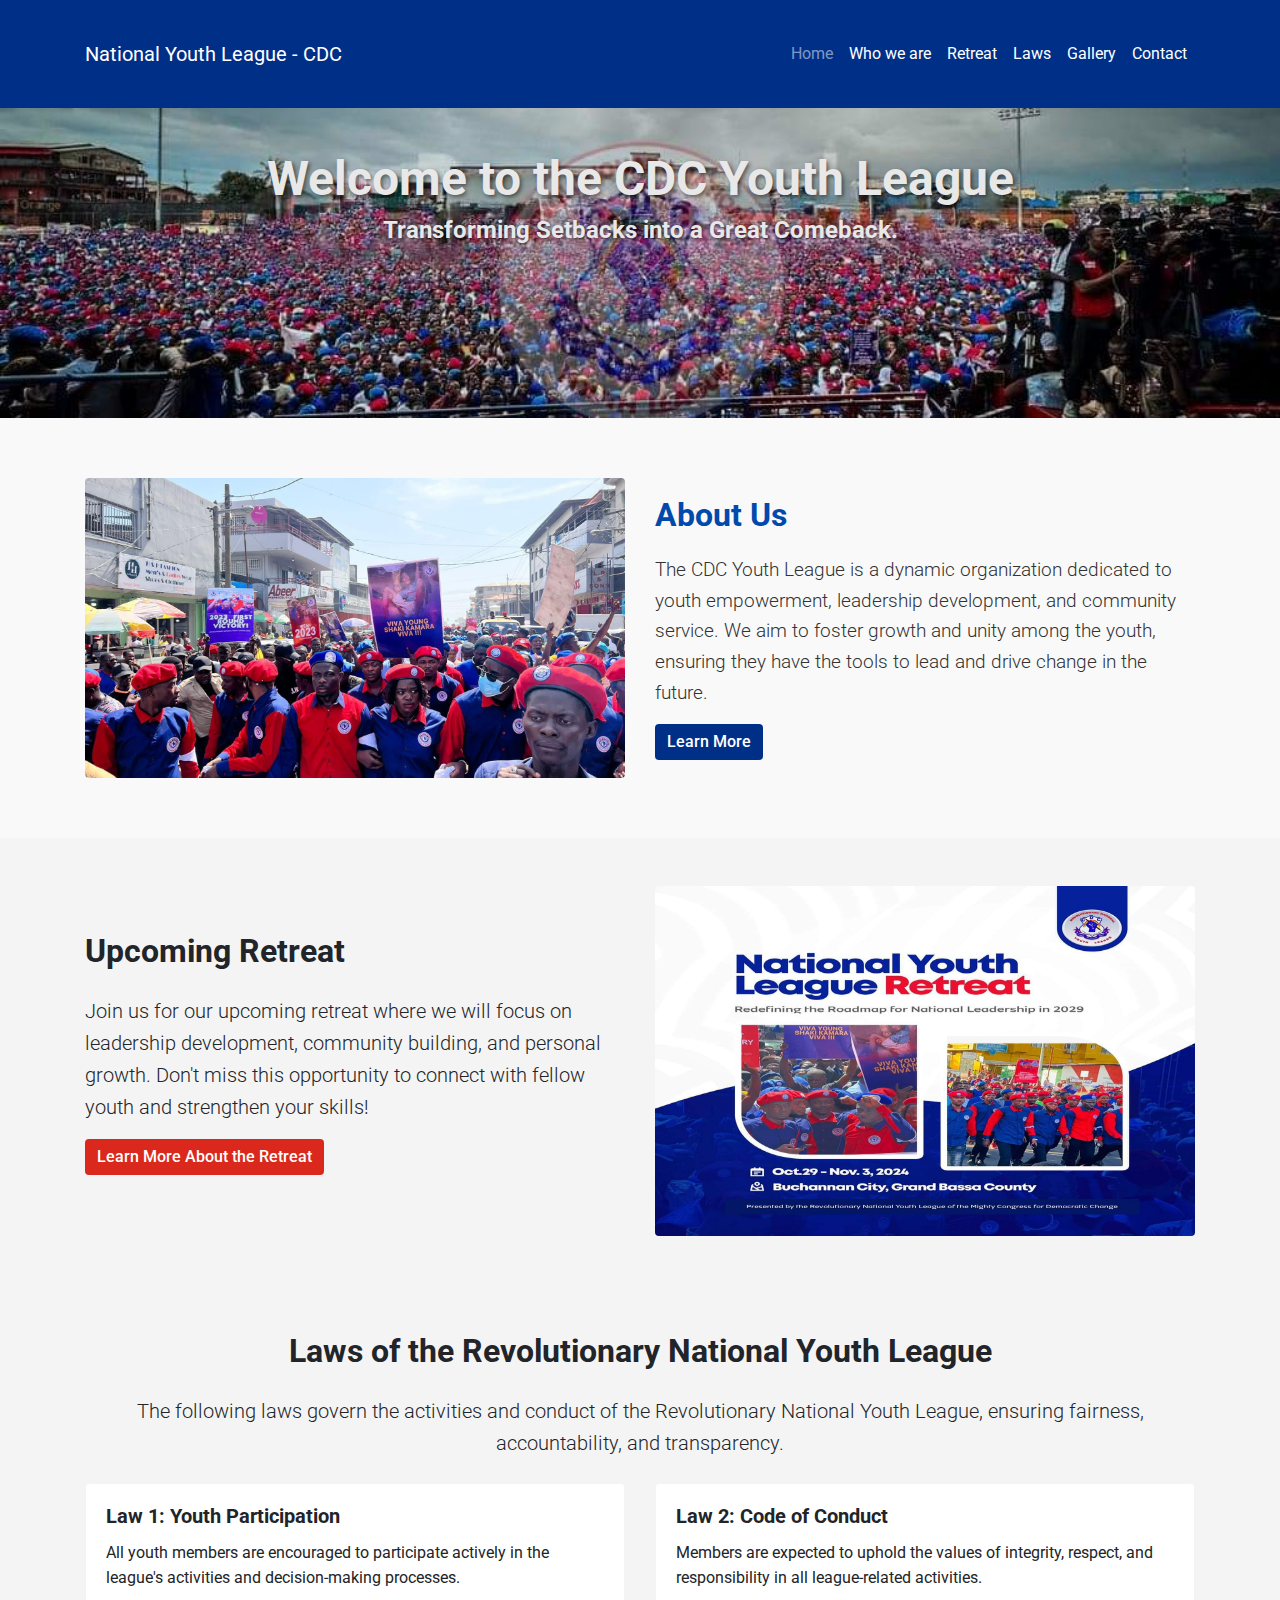
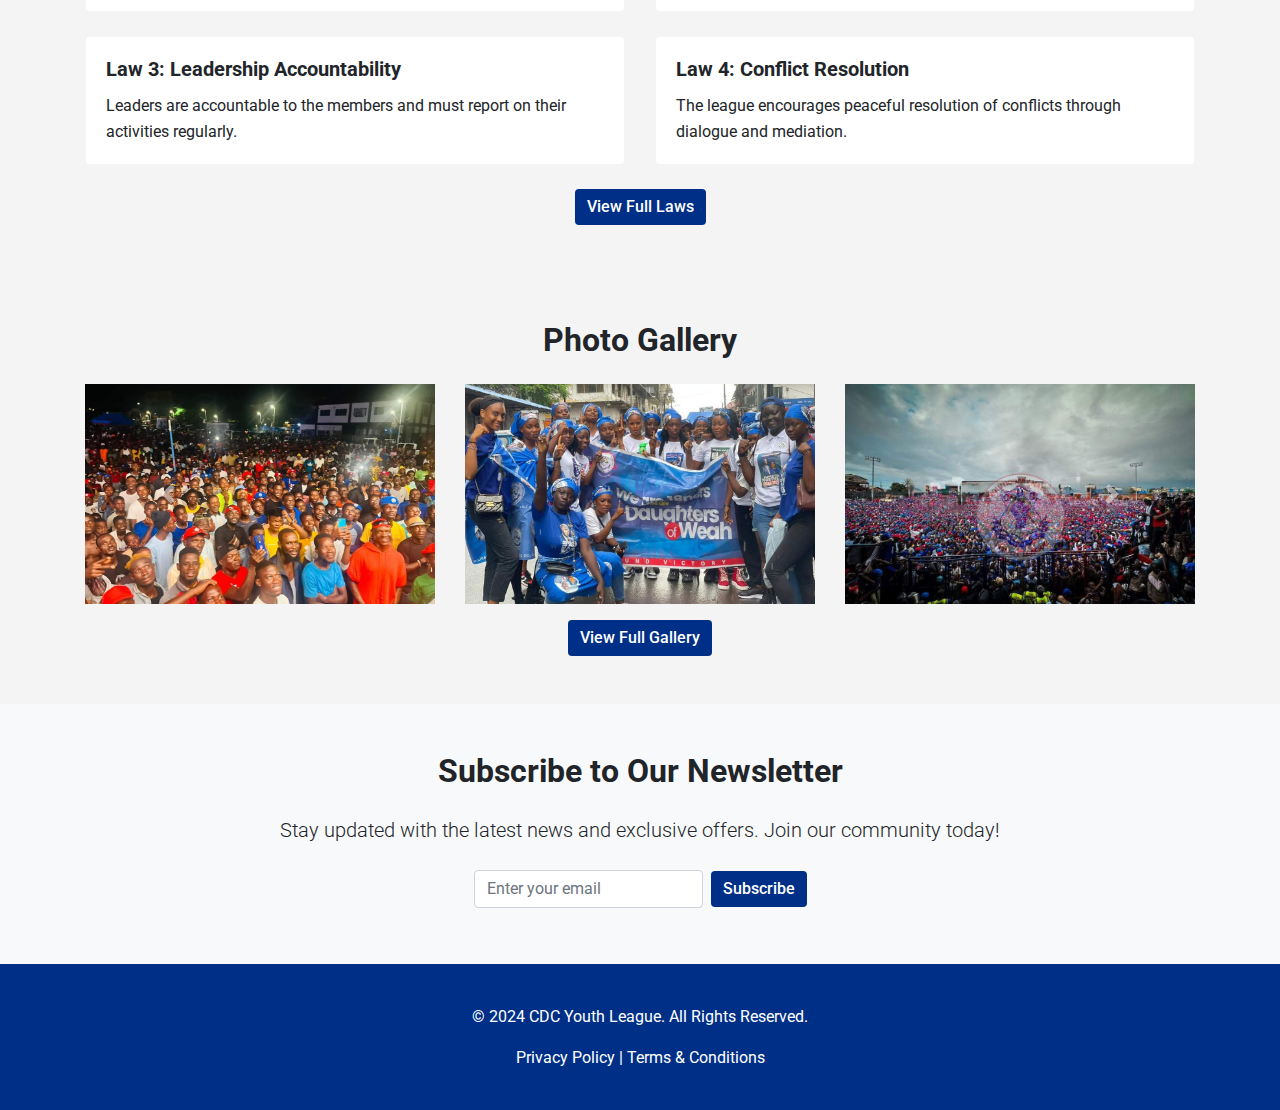
==== index.html @ 4b51e5c0 "initialcommit" ====
<!DOCTYPE html>
<html lang="en">

<head>
    <meta charset="UTF-8">
    <meta name="viewport" content="width=device-width, initial-scale=1.0">
    <title>CDC Youth League - Home</title>
    <link href="https://fonts.googleapis.com/css2?family=Roboto:wght@400;500;700&display=swap" rel="stylesheet">
    <link rel="stylesheet" href="https://cdnjs.cloudflare.com/ajax/libs/font-awesome/5.15.4/css/all.min.css">
    <link rel="stylesheet" href="https://cdn.jsdelivr.net/npm/bootstrap-icons/font/bootstrap-icons.css">
    <!-- Bootstrap CSS -->
    <link href="https://stackpath.bootstrapcdn.com/bootstrap/4.5.2/css/bootstrap.min.css" rel="stylesheet">
    <style>
        /* Custom Colors */
        :root {
            --primary-color: #004aad;
            /* Blue */
            --secondary-color: #d32f2f;
            /* Red */
            --text-color: #333;
        }

        /* Colors */
        .bg-deep-blue {
            background-color: #002F87;
        }

        .bg-bright-red {
            background-color: #DA291C;
        }

        .bg-light-gray {
            background-color: #F4F4F4;
        }

        .bg-dark-blue {
            background-color: #041E42;
        }

        .text-white {
            color: #FFFFFF;
        }

        .btn-bright-red {
            background-color: #DA291C;
            border: none;
        }

        .btn-deep-blue {
            background-color: #002F87;
            border: none;
        }

        /* Optional Styling for buttons */
        .btn-bright-red:hover,
        .btn-deep-blue:hover {
            opacity: 0.8;
        }

        /* Example for Cards or Sections */
        .card {
            background-color: #FFFFFF;
            border: 1px solid #F4F4F4;
        }

        /* Apply the Roboto font to the entire website */
        body {
            font-family: 'Roboto', sans-serif;
        }

        /* Font weights for headings and buttons */
        h1,
        h2,
        h3,
        h4,
        h5,
        h6 {
            font-weight: 700;
            /* Bold headings */
        }

        p,
        a,
        li {
            font-weight: 400;
            /* Normal text */
        }

        .btn {
            font-weight: 500;
            /* Slightly bold for buttons */
        }

        /* Customize font size for a more professional look */
        h1 {
            font-size: 2.5rem;
        }

        h2 {
            font-size: 2rem;
        }

        p {
            font-size: 1rem;
            line-height: 1.6;
            /* For better readability */
        }


        /* background: linear-gradient(rgba(0, 74, 173, 0.7), rgba(0, 74, 173, 0.7)), url('/images/masscdcian01.jpeg'); */

        /* Hero Section Styling */
        /* .hero {
            color: #fff;
            padding: 100px 0;
            text-align: center;
            opacity: 0.8;
            background: url('/images/masscdcian01.jpeg') no-repeat center center/cover;
            background-size: cover;
            background-position: center;
        } */

        .hero {
            background: url('images/masscdcian01.jpeg') no-repeat center center/cover;
            padding: 150px 0;
            /* height: 100vh; */
            display: flex;
            justify-content: center;
            align-items: center;
            color: white;
            text-align: center;
            position: relative;
        }

        .hero::after {
            content: '';
            position: absolute;
            top: 0;
            left: 0;
            width: 100%;
            height: 100%;
            background: rgba(0, 0, 0, 0.09);
            z-index: 1;
        }

        .hero-title {
            font-size: 3.5rem;
            font-weight: bold;
        }

        .hero h1 {
            font-size: 3.5rem;
            font-weight: 700;
        }

        .hero h2 {
            font-size: 3rem;
            font-weight: 700;
            text-shadow: 2px 2px 4px rgba(0, 0, 0, 0.5);
            /* Text shadow for visibility */
        }

        .hero h5 {
            font-size: 1.5rem;
            margin-bottom: 30px;
            text-shadow: 1px 1px 3px rgba(0, 0, 0, 0.5);
        }

        .hero p {
            font-size: 1.25rem;
            margin-bottom: 30px;
        }

        /* About Section */
        .about-section {
            padding: 60px 0;
            background-color: #f9f9f9;
        }

        .about-section h2 {
            color: var(--primary-color);
            font-weight: 700;
            margin-bottom: 20px;
        }

        .about-section p {
            font-size: 1.2rem;
            color: var(--text-color);
        }

        /* Call to Action Button */
        .cta-btn {
            background-color: var(--secondary-color);
            color: #fff;
            padding: 12px 20px;
            border-radius: 25px;
            font-size: 1.1rem;
            transition: background-color 0.3s;
        }

        .cta-btn:hover {
            background-color: var(--primary-color);
            color: #fff;
        }

        /* Card Section (Features) */
        .feature-card {
            border: none;
            transition: box-shadow 0.3s;
            background-color: #fff;
        }

        .feature-card:hover {
            box-shadow: 0 4px 20px rgba(0, 0, 0, 0.1);
        }

        .feature-card img {
            height: 200px;
            object-fit: cover;
        }

        /* Footer Styling */
        footer {
            background-color: var(--primary-color);
            color: #fff;
            padding: 40px 0;
        }

        footer a {
            color: #fff;
        }

        footer a:hover {
            text-decoration: underline;
        }

        .technologies-used {
            padding-top: 20px;
            font-size: 0.9rem;
        }

        .technologies-used img {
            height: 30px;
            margin: 0 10px;
        }

        .mini-section {
            width: 100%;
            height: 220px;
            object-fit: cover;
        }

        @media (max-width: 768px) {
            .hero h1 {
                font-size: 2.5rem;
            }

            .hero p {
                font-size: 1rem;
            }
        }
    </style>
</head>

<body>

    <!-- Navbar -->
    <nav class="navbar navbar-expand-lg navbar-dark bg-deep-blue"
        style=" position: fixed; width: 100%; z-index: 100; min-height: 12%;">
        <div class="container">

            <a class="navbar-brand" href="index.html">National Youth League - CDC
            </a>
            <button class="navbar-toggler" type="button" data-toggle="collapse" data-target="#navbarNav"
                aria-controls="navbarNav" aria-expanded="false" aria-label="Toggle navigation">
                <span class="navbar-toggler-icon"></span>
            </button>
            <div class="collapse navbar-collapse text-white" id="navbarNav">
                <ul class="navbar-nav ml-auto">
                    <li class="nav-item"><a class="nav-link text-black" href="index.html">Home</a></li>
                    <li class="nav-item"><a class="nav-link text-white" href="about.html">Who we are</a></li>
                    <li class="nav-item"><a class="nav-link text-white" href="retreat.html">Retreat</a></li>
                    <li class="nav-item"><a class="nav-link text-white" href="law.html">Laws</a></li>
                    <li class="nav-item"><a class="nav-link text-white" href="gallery.html">Gallery</a></li>
                    <li class="nav-item"><a class="nav-link text-white" href="contact.html">Contact</a></li>
                </ul>
            </div>
        </div>
    </nav>
    <div class="bg-light-gray">
        <!-- Hero Section -->
        <section class="hero">
            <div class="container">
                <h2 class="hero-title display-4 font-weight-bold">Welcome to the CDC Youth League</h2>
                <h5 class="text-center mb-4">Transforming Setbacks into a Great Comeback.</h5>
                <!-- <a href="about.html" class="btn btn-bright-red text-white p-2">Get Involved</a> -->
            </div>
        </section>

        <!-- About Us Section -->
        <section class="about-section">
            <div class="container">
                <div class="row align-items-center">
                    <!-- Image Column -->
                    <div class="col-md-6 text-center">
                        <img src="images/masscdcian04.jpeg" class="img-fluid rounded"
                            style="object-fit: cover; height: 300px; width: 100%;" alt="About Us Image">
                    </div>
                    <!-- Text Column -->
                    <div class="col-md-6">
                        <h2>About Us</h2>
                        <p class="lead">
                            The CDC Youth League is a dynamic organization dedicated to youth empowerment, leadership
                            development,
                            and community service. We aim to foster growth and unity among the youth, ensuring they have
                            the
                            tools to
                            lead and drive change in the future.
                        </p>
                        <a href="about.html" class="btn btn-deep-blue text-white">Learn More</a>
                    </div>
                </div>
            </div>
        </section>

        <!-- Retreat Section -->
        <section class="retreat-section py-5">
            <div class="container">
                <div class="row align-items-center">
                    <div class="col-md-6">
                        <h2 class="mb-4">Upcoming Retreat</h2>
                        <p class="lead">
                            Join us for our upcoming retreat where we will focus on leadership development, community
                            building,
                            and personal growth. Don't miss this opportunity to connect with fellow youth and strengthen
                            your
                            skills!
                        </p>
                        <a href="retreat.html" class="btn btn-bright-red text-white mb-3">Learn More About the
                            Retreat</a>
                    </div>
                    <div class="col-md-6">
                        <img src="images/retreat.jpeg" class="img-fluid rounded" style="height: 350px; width: 100%;"
                            alt="Retreat Image">
                    </div>
                </div>
            </div>
        </section>



        <!-- Laws Section -->
        <section class="laws-section py-5">
            <div class="container ">
                <h2 class="text-center mb-4">Laws of the Revolutionary National Youth League</h2>
                <p class="lead text-center mb-4">
                    The following laws govern the activities and conduct of the Revolutionary National Youth League,
                    ensuring fairness, accountability, and transparency.
                </p>
                <div class="row">
                    <div class="col-md-6 mb-4">
                        <div class="card">
                            <div class="card-body">
                                <h5 class="card-title">Law 1: Youth Participation</h5>
                                <p class="card-text">All youth members are encouraged to participate actively in the
                                    league's activities and decision-making processes.</p>
                            </div>
                        </div>
                    </div>
                    <div class="col-md-6 mb-4">
                        <div class="card">
                            <div class="card-body">
                                <h5 class="card-title">Law 2: Code of Conduct</h5>
                                <p class="card-text">Members are expected to uphold the values of integrity, respect,
                                    and
                                    responsibility in all league-related activities.</p>
                            </div>
                        </div>
                    </div>
                    <div class="col-md-6 mb-4">
                        <div class="card">
                            <div class="card-body">
                                <h5 class="card-title">Law 3: Leadership Accountability</h5>
                                <p class="card-text">Leaders are accountable to the members and must report on their
                                    activities regularly.</p>
                            </div>
                        </div>
                    </div>
                    <div class="col-md-6 mb-4">
                        <div class="card">
                            <div class="card-body">
                                <h5 class="card-title">Law 4: Conflict Resolution</h5>
                                <p class="card-text">The league encourages peaceful resolution of conflicts through
                                    dialogue
                                    and mediation.</p>
                            </div>
                        </div>
                    </div>
                    <!-- Add more laws as needed -->
                </div>
                <div class="text-center">
                    <a href="law.html" class="btn btn-deep-blue text-white text-center">View Full Laws</a>
                </div>
            </div>
        </section>

        <!-- Photo Gallery Mini Section -->
        <section class="photo-gallery-mini py-5">
            <div class="container">
                <h2 class="text-center mb-4">Photo Gallery</h2>
                <div id="photoGalleryCarousel" class="carousel slide" data-ride="carousel">
                    <div class="carousel-inner">
                        <div class="carousel-item active">
                            <div class="row">
                                <div class="col-md-4">
                                    <img src="images/audience01.jpeg" class="d-block w-100 mini-section" alt="Event 1">
                                </div>
                                <div class="col-md-4">
                                    <img src="images/DOWeah01.jpeg" class="d-block w-100 mini-section" alt="Event 2">
                                </div>
                                <div class="col-md-4">
                                    <img src="images/masscdcian01.jpeg" class="d-block w-100 mini-section"
                                        alt="Event 3">
                                </div>
                            </div>
                        </div>
                        <div class="carousel-item">
                            <div class="row">
                                <div class="col-md-4">
                                    <img src="images/Weah01.jpeg" class="d-block w-100 mini-section" alt="Event 4">
                                </div>
                                <div class="col-md-4">
                                    <img src="images/retreat.jpeg" class="d-block w-100 mini-section" alt="Event 5">
                                </div>
                                <div class="col-md-4">
                                    <img src="images/MohammedMBambaJr01.jpeg" class="d-block w-100 mini-section"
                                        alt="Event 6">
                                </div>
                            </div>
                        </div>
                    </div>
                    <a class="carousel-control-prev" href="#photoGalleryCarousel" role="button" data-slide="prev">
                        <span class="carousel-control-prev-icon" aria-hidden="true"></span>
                        <span class="sr-only">Previous</span>
                    </a>
                    <a class="carousel-control-next" href="#photoGalleryCarousel" role="button" data-slide="next">
                        <span class="carousel-control-next-icon" aria-hidden="true"></span>
                        <span class="sr-only">Next</span>
                    </a>
                </div>
                <div class="text-center mt-3">
                    <a href="gallery.html" class="btn btn-deep-blue text-white">View Full Gallery</a>
                </div>
            </div>
        </section>



        <!-- Newsletter Section -->
        <section class="newsletter-section bg-light py-5">
            <div class="container text-center">
                <h2 class="mb-4">Subscribe to Our Newsletter</h2>
                <p class="lead mb-4">Stay updated with the latest news and exclusive offers. Join our community today!
                </p>
                <form class="form-inline justify-content-center">
                    <div class="form-group mb-2">
                        <input type="email" class="form-control" id="email" placeholder="Enter your email" required>
                    </div>
                    <button type="submit" class="btn btn-deep-blue text-white mb-2 ml-2">Subscribe</button>
                </form>
            </div>
        </section>
    </div>
    <!-- Footer -->
    <footer class="text-center bg-deep-blue">
        <div class="container">
            <p>&copy; 2024 CDC Youth League. All Rights Reserved.</p>
            <!-- <ul class="list-unstyled"> -->
            <a href="#">Privacy Policy</a> | <a href="#">Terms & Conditions </a>
            <!-- <a>Designed With <i
                        class="bi bi-heart text-danger"></i> By <strong> <a
                            href="https://stephenpartehportfolio.netlify.app/" target="_blank"
                            style="color: white; text-decoration: none;">Professor Stephen M.
                            Parteh </a> -->
            </strong> </a>
            <!-- </ul> -->

        </div>
    </footer>

    <!-- Bootstrap JS and dependencies -->
    <script src="https://code.jquery.com/jquery-3.5.1.slim.min.js"></script>
    <script src="https://cdn.jsdelivr.net/npm/bootstrap@4.5.2/dist/js/bootstrap.bundle.min.js"></script>
</body>

</html>
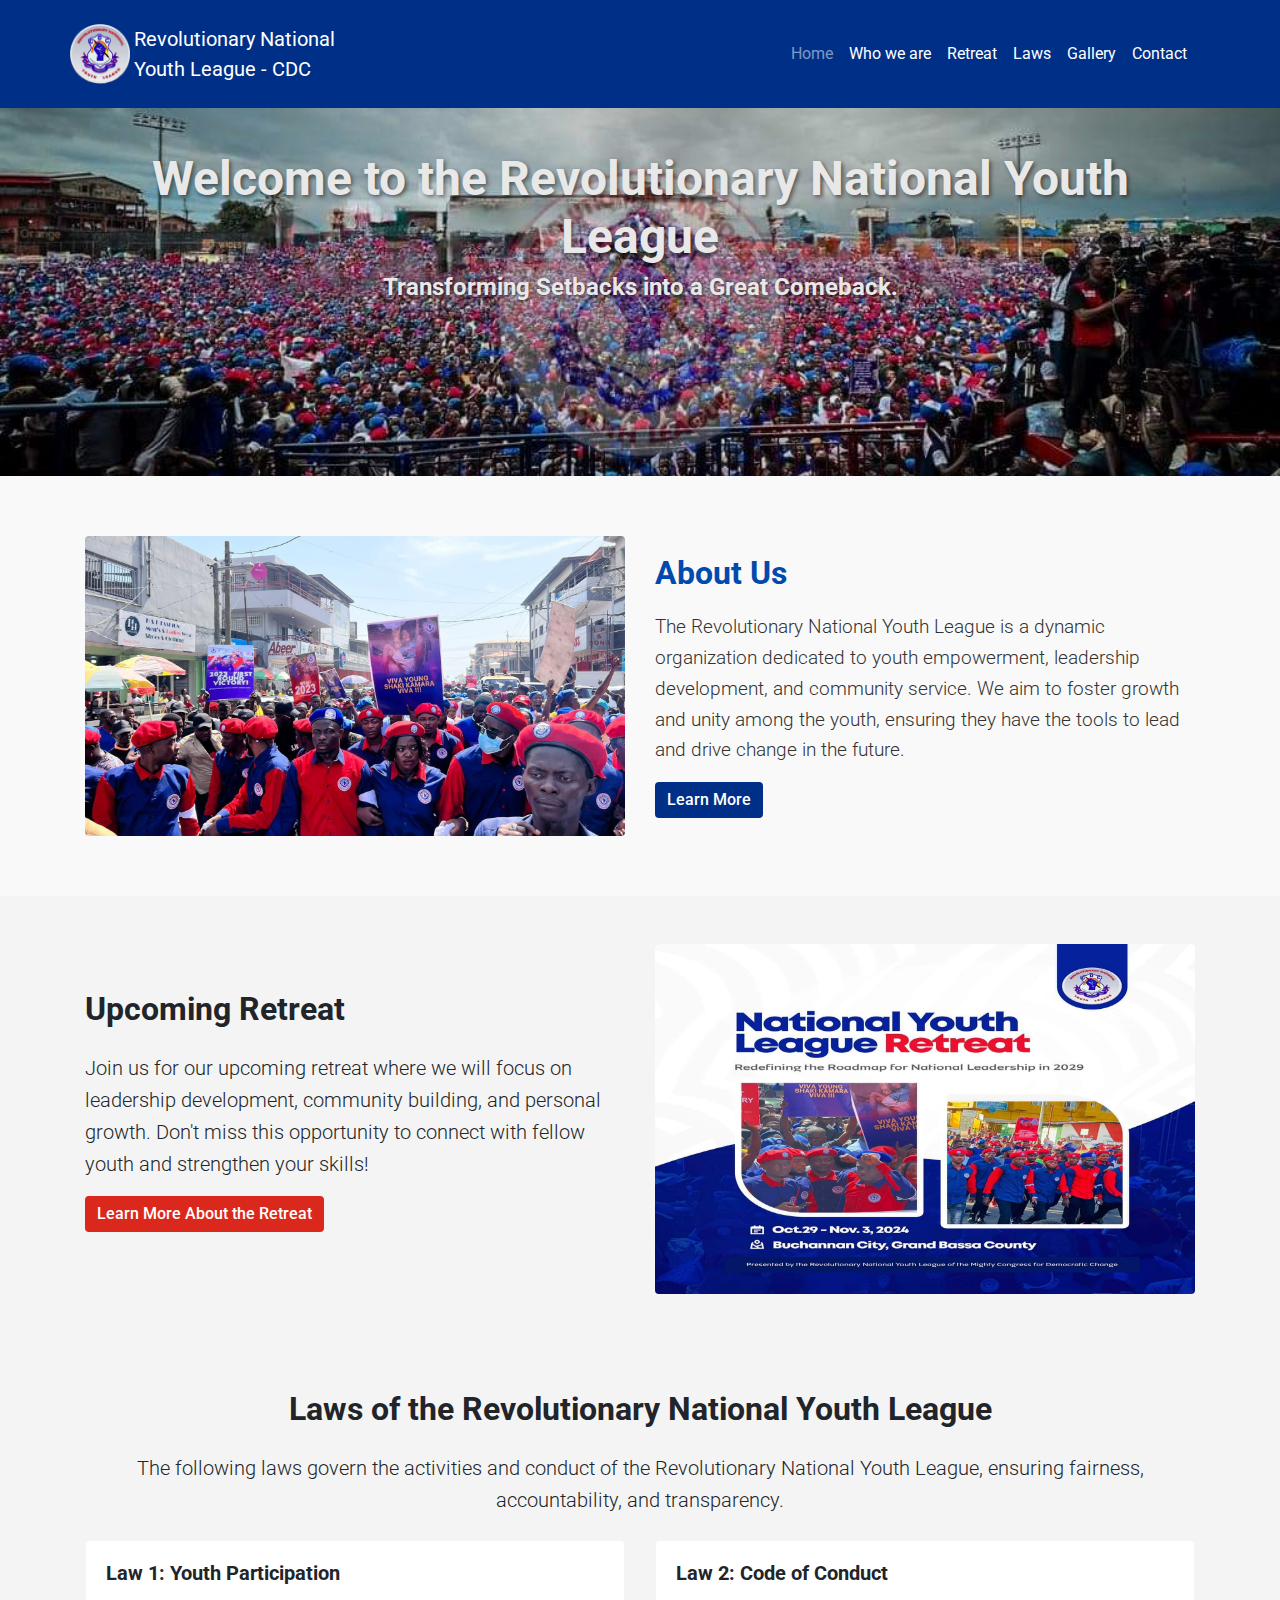
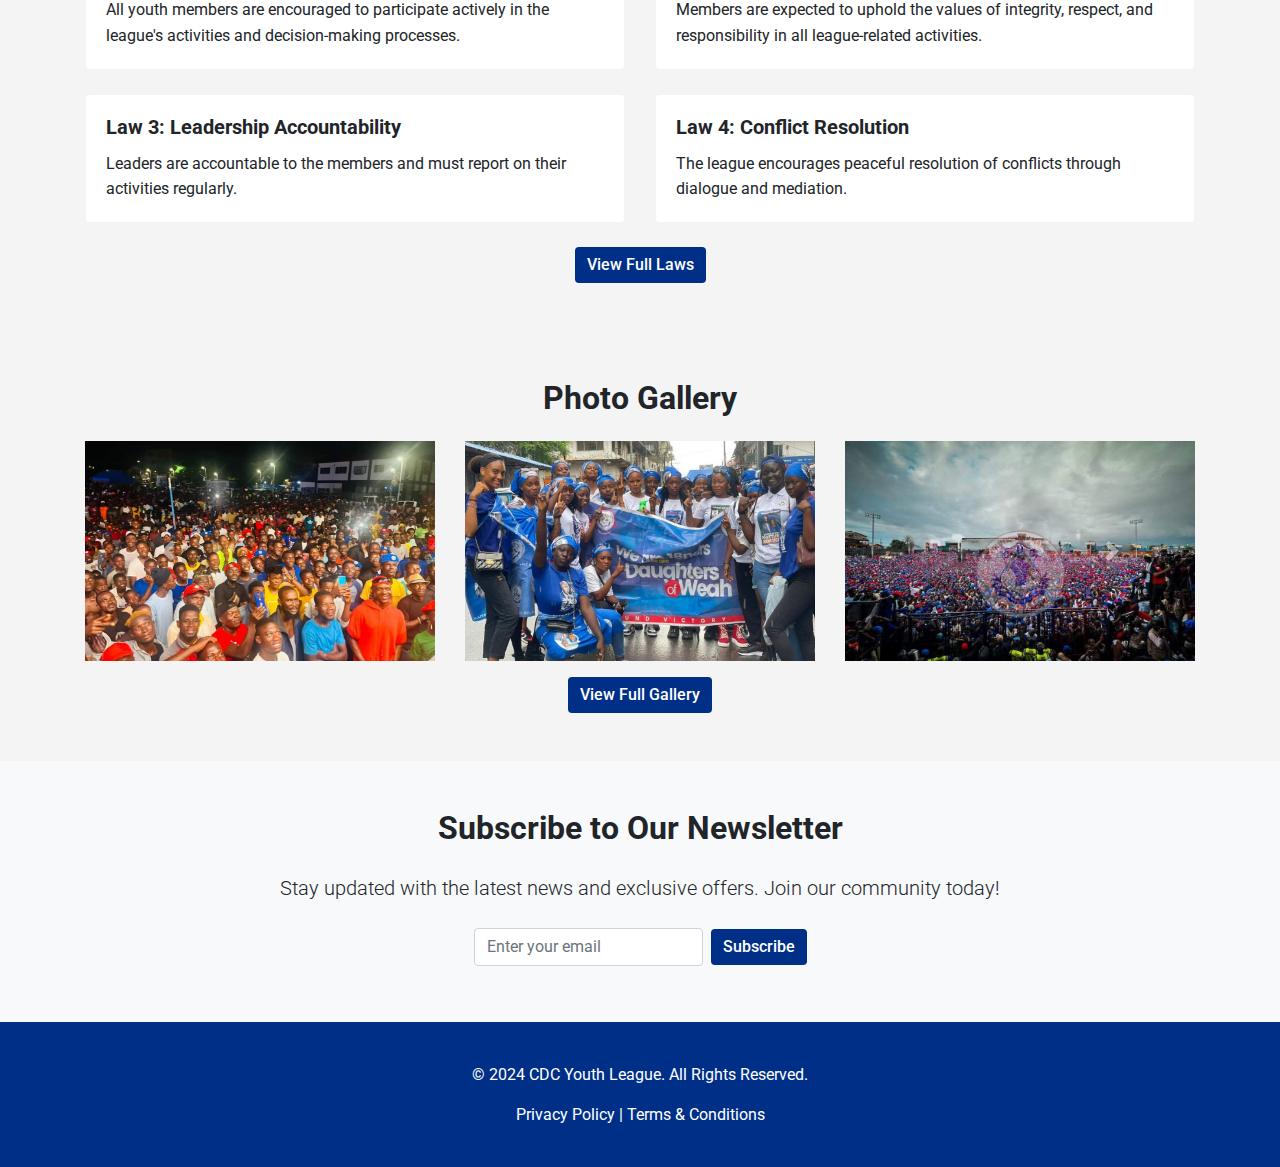
==== commit 900dae75: "initialcommit" ====
--- a/index.html
+++ b/index.html
@@ -10,167 +10,8 @@
     <link rel="stylesheet" href="https://cdn.jsdelivr.net/npm/bootstrap-icons/font/bootstrap-icons.css">
     <!-- Bootstrap CSS -->
     <link href="https://stackpath.bootstrapcdn.com/bootstrap/4.5.2/css/bootstrap.min.css" rel="stylesheet">
+    <link rel="stylesheet" href="styles.css">
     <style>
-        /* Custom Colors */
-        :root {
-            --primary-color: #004aad;
-            /* Blue */
-            --secondary-color: #d32f2f;
-            /* Red */
-            --text-color: #333;
-        }
-
-        /* Colors */
-        .bg-deep-blue {
-            background-color: #002F87;
-        }
-
-        .bg-bright-red {
-            background-color: #DA291C;
-        }
-
-        .bg-light-gray {
-            background-color: #F4F4F4;
-        }
-
-        .bg-dark-blue {
-            background-color: #041E42;
-        }
-
-        .text-white {
-            color: #FFFFFF;
-        }
-
-        .btn-bright-red {
-            background-color: #DA291C;
-            border: none;
-        }
-
-        .btn-deep-blue {
-            background-color: #002F87;
-            border: none;
-        }
-
-        /* Optional Styling for buttons */
-        .btn-bright-red:hover,
-        .btn-deep-blue:hover {
-            opacity: 0.8;
-        }
-
-        /* Example for Cards or Sections */
-        .card {
-            background-color: #FFFFFF;
-            border: 1px solid #F4F4F4;
-        }
-
-        /* Apply the Roboto font to the entire website */
-        body {
-            font-family: 'Roboto', sans-serif;
-        }
-
-        /* Font weights for headings and buttons */
-        h1,
-        h2,
-        h3,
-        h4,
-        h5,
-        h6 {
-            font-weight: 700;
-            /* Bold headings */
-        }
-
-        p,
-        a,
-        li {
-            font-weight: 400;
-            /* Normal text */
-        }
-
-        .btn {
-            font-weight: 500;
-            /* Slightly bold for buttons */
-        }
-
-        /* Customize font size for a more professional look */
-        h1 {
-            font-size: 2.5rem;
-        }
-
-        h2 {
-            font-size: 2rem;
-        }
-
-        p {
-            font-size: 1rem;
-            line-height: 1.6;
-            /* For better readability */
-        }
-
-
-        /* background: linear-gradient(rgba(0, 74, 173, 0.7), rgba(0, 74, 173, 0.7)), url('/images/masscdcian01.jpeg'); */
-
-        /* Hero Section Styling */
-        /* .hero {
-            color: #fff;
-            padding: 100px 0;
-            text-align: center;
-            opacity: 0.8;
-            background: url('/images/masscdcian01.jpeg') no-repeat center center/cover;
-            background-size: cover;
-            background-position: center;
-        } */
-
-        .hero {
-            background: url('images/masscdcian01.jpeg') no-repeat center center/cover;
-            padding: 150px 0;
-            /* height: 100vh; */
-            display: flex;
-            justify-content: center;
-            align-items: center;
-            color: white;
-            text-align: center;
-            position: relative;
-        }
-
-        .hero::after {
-            content: '';
-            position: absolute;
-            top: 0;
-            left: 0;
-            width: 100%;
-            height: 100%;
-            background: rgba(0, 0, 0, 0.09);
-            z-index: 1;
-        }
-
-        .hero-title {
-            font-size: 3.5rem;
-            font-weight: bold;
-        }
-
-        .hero h1 {
-            font-size: 3.5rem;
-            font-weight: 700;
-        }
-
-        .hero h2 {
-            font-size: 3rem;
-            font-weight: 700;
-            text-shadow: 2px 2px 4px rgba(0, 0, 0, 0.5);
-            /* Text shadow for visibility */
-        }
-
-        .hero h5 {
-            font-size: 1.5rem;
-            margin-bottom: 30px;
-            text-shadow: 1px 1px 3px rgba(0, 0, 0, 0.5);
-        }
-
-        .hero p {
-            font-size: 1.25rem;
-            margin-bottom: 30px;
-        }
-
         /* About Section */
         .about-section {
             padding: 60px 0;
@@ -219,30 +60,7 @@
             object-fit: cover;
         }
 
-        /* Footer Styling */
-        footer {
-            background-color: var(--primary-color);
-            color: #fff;
-            padding: 40px 0;
-        }
-
-        footer a {
-            color: #fff;
-        }
-
-        footer a:hover {
-            text-decoration: underline;
-        }
-
-        .technologies-used {
-            padding-top: 20px;
-            font-size: 0.9rem;
-        }
-
-        .technologies-used img {
-            height: 30px;
-            margin: 0 10px;
-        }
+
 
         .mini-section {
             width: 100%;
@@ -268,9 +86,12 @@
     <nav class="navbar navbar-expand-lg navbar-dark bg-deep-blue"
         style=" position: fixed; width: 100%; z-index: 100; min-height: 12%;">
         <div class="container">
-
-            <a class="navbar-brand" href="index.html">National Youth League - CDC
-            </a>
+            <div class="row align-items-center">
+                <img src="images/WhatsApp_Image_2024-10-22_at_1.30.07_PM-removebg-preview.png" class="img-fluid" alt=""
+                    style="width: 60px; height: 100%;">
+                <a class="navbar-brand ml-1 " href="index.html">Revolutionary National <br> Youth League - CDC
+                </a>
+            </div>
             <button class="navbar-toggler" type="button" data-toggle="collapse" data-target="#navbarNav"
                 aria-controls="navbarNav" aria-expanded="false" aria-label="Toggle navigation">
                 <span class="navbar-toggler-icon"></span>
@@ -291,7 +112,8 @@
         <!-- Hero Section -->
         <section class="hero">
             <div class="container">
-                <h2 class="hero-title display-4 font-weight-bold">Welcome to the CDC Youth League</h2>
+                <h2 class="hero-title display-4 font-weight-bold">Welcome to the Revolutionary National Youth League
+                </h2>
                 <h5 class="text-center mb-4">Transforming Setbacks into a Great Comeback.</h5>
                 <!-- <a href="about.html" class="btn btn-bright-red text-white p-2">Get Involved</a> -->
             </div>
@@ -310,7 +132,8 @@
                     <div class="col-md-6">
                         <h2>About Us</h2>
                         <p class="lead">
-                            The CDC Youth League is a dynamic organization dedicated to youth empowerment, leadership
+                            The Revolutionary National Youth League is a dynamic organization dedicated to youth
+                            empowerment, leadership
                             development,
                             and community service. We aim to foster growth and unity among the youth, ensuring they have
                             the
--- a/styles.css
+++ b/styles.css
@@ -0,0 +1,160 @@
+/* Custom Colors */
+:root {
+  --primary-color: #004aad;
+  /* Blue */
+  --secondary-color: #d32f2f;
+  /* Red */
+  --text-color: #333;
+}
+
+/* Colors */
+.bg-deep-blue {
+  background-color: #002f87;
+}
+
+.bg-bright-red {
+  background-color: #da291c;
+}
+
+.bg-light-gray {
+  background-color: #f4f4f4;
+}
+
+.bg-dark-blue {
+  background-color: #041e42;
+}
+
+.text-white {
+  color: #ffffff;
+}
+
+.btn-bright-red {
+  background-color: #da291c;
+  border: none;
+}
+
+.btn-deep-blue {
+  background-color: #002f87;
+  border: none;
+}
+
+/* Optional Styling for buttons */
+.btn-bright-red:hover,
+.btn-deep-blue:hover {
+  opacity: 0.8;
+}
+
+/* Example for Cards or Sections */
+.card {
+  background-color: #ffffff;
+  border: 1px solid #f4f4f4;
+}
+
+/* Apply the Roboto font to the entire website */
+body {
+  font-family: "Roboto", sans-serif;
+}
+
+/* Font weights for headings and buttons */
+h1,
+h2,
+h3,
+h4,
+h5,
+h6 {
+  font-weight: 700;
+  /* Bold headings */
+}
+
+p,
+a,
+li {
+  font-weight: 400;
+  /* Normal text */
+}
+
+.btn {
+  font-weight: 500;
+  /* Slightly bold for buttons */
+}
+
+/* Customize font size for a more professional look */
+h1 {
+  font-size: 2.5rem;
+}
+
+h2 {
+  font-size: 2rem;
+}
+
+p {
+  font-size: 1rem;
+  line-height: 1.6;
+  /* For better readability */
+}
+
+.hero {
+  background: url("images/masscdcian01.jpeg") no-repeat center center/cover;
+  padding: 150px 0;
+  /* height: 100vh; */
+  display: flex;
+  justify-content: center;
+  align-items: center;
+  color: white;
+  text-align: center;
+  position: relative;
+}
+
+.hero::after {
+  content: "";
+  position: absolute;
+  top: 0;
+  left: 0;
+  width: 100%;
+  height: 100%;
+  background: rgba(0, 0, 0, 0.09);
+  z-index: 1;
+}
+
+.hero-title {
+  font-size: 3.5rem;
+  font-weight: bold;
+}
+
+.hero h1 {
+  font-size: 3.5rem;
+  font-weight: 700;
+}
+
+.hero h2 {
+  font-size: 3rem;
+  font-weight: 700;
+  text-shadow: 2px 2px 4px rgba(0, 0, 0, 0.5);
+  /* Text shadow for visibility */
+}
+
+.hero h5 {
+  font-size: 1.5rem;
+  margin-bottom: 30px;
+  text-shadow: 1px 1px 3px rgba(0, 0, 0, 0.5);
+}
+
+.hero p {
+  font-size: 1.25rem;
+  margin-bottom: 30px;
+}
+
+/* Footer Styling */
+footer {
+  background-color: var(--primary-color);
+  color: #fff;
+  padding: 40px 0;
+}
+
+footer a {
+  color: #fff;
+}
+
+footer a:hover {
+  text-decoration: underline;
+}
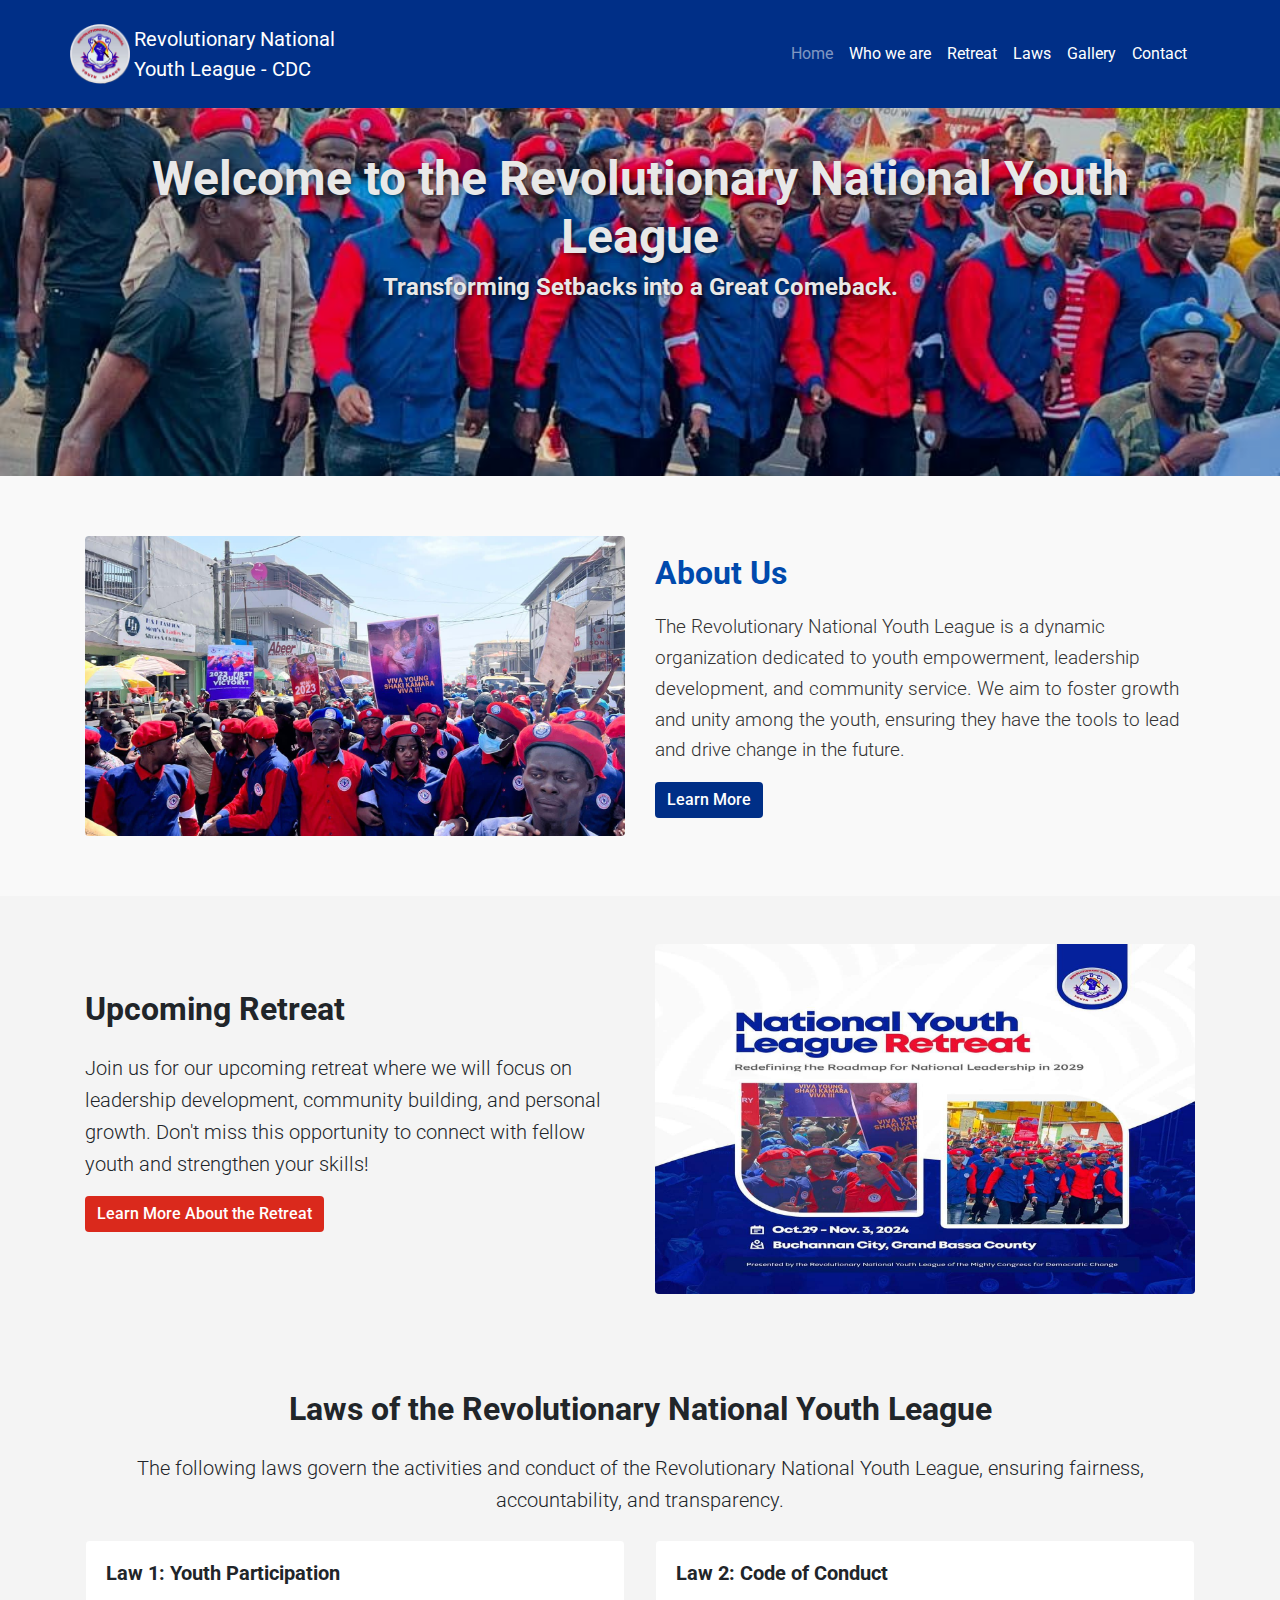
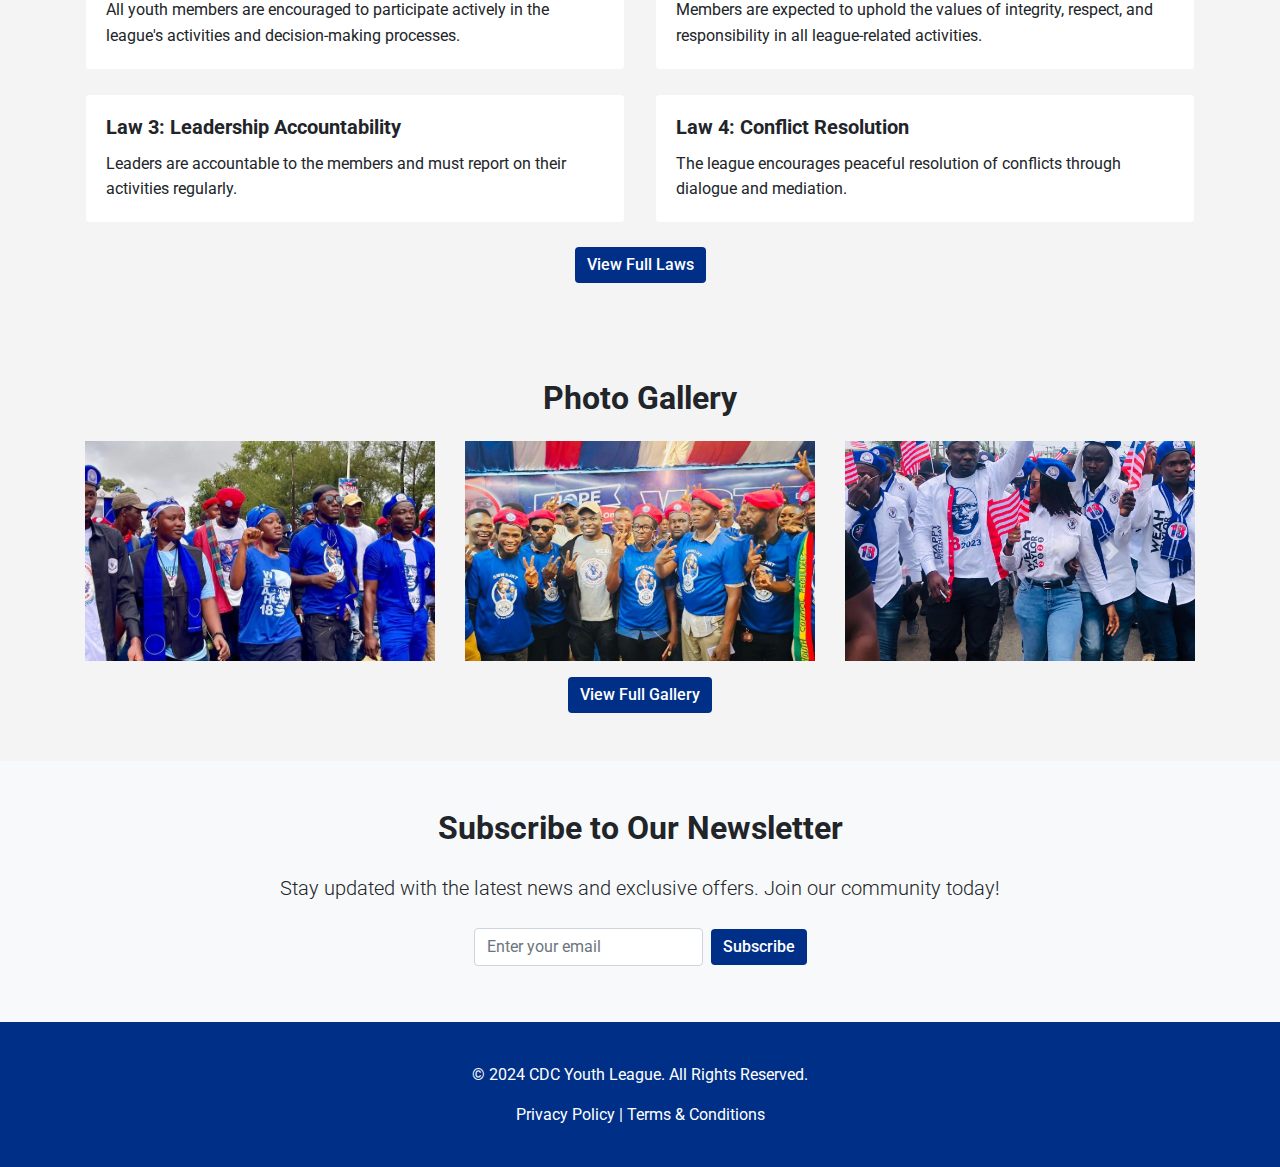
==== commit 199f82ed: "initialcommit" ====
--- a/index.html
+++ b/index.html
@@ -236,13 +236,13 @@
                         <div class="carousel-item active">
                             <div class="row">
                                 <div class="col-md-4">
-                                    <img src="images/audience01.jpeg" class="d-block w-100 mini-section" alt="Event 1">
-                                </div>
-                                <div class="col-md-4">
-                                    <img src="images/DOWeah01.jpeg" class="d-block w-100 mini-section" alt="Event 2">
-                                </div>
-                                <div class="col-md-4">
-                                    <img src="images/masscdcian01.jpeg" class="d-block w-100 mini-section"
+                                    <img src="images/medium-cdcians03.jpeg" class="d-block w-100 mini-section" alt="Event 1">
+                                </div>
+                                <div class="col-md-4">
+                                    <img src="images/medium-cdcians.jpeg" class="d-block w-100 mini-section" alt="Event 2">
+                                </div>
+                                <div class="col-md-4">
+                                    <img src="images/medium-cdcians04 (2).jpeg" class="d-block w-100 mini-section"
                                         alt="Event 3">
                                 </div>
                             </div>
@@ -250,13 +250,27 @@
                         <div class="carousel-item">
                             <div class="row">
                                 <div class="col-md-4">
-                                    <img src="images/Weah01.jpeg" class="d-block w-100 mini-section" alt="Event 4">
-                                </div>
-                                <div class="col-md-4">
-                                    <img src="images/retreat.jpeg" class="d-block w-100 mini-section" alt="Event 5">
-                                </div>
-                                <div class="col-md-4">
-                                    <img src="images/MohammedMBambaJr01.jpeg" class="d-block w-100 mini-section"
+                                    <img src="images/medium-cdcians04.jpeg" class="d-block w-100 mini-section" alt="Event 4">
+                                </div>
+                                <div class="col-md-4">
+                                    <img src="images/medium-cdcians07.jpeg" class="d-block w-100 mini-section" alt="Event 5">
+                                </div>
+                                <div class="col-md-4">
+                                    <img src="images/medium-cdcians08.jpeg" class="d-block w-100 mini-section"
+                                        alt="Event 6">
+                                </div>
+                            </div>
+                        </div>
+                        <div class="carousel-item">
+                            <div class="row">
+                                <div class="col-md-4">
+                                    <img src="images/low-cdcian03.jpeg" class="d-block w-100 mini-section" alt="Event 4">
+                                </div>
+                                <div class="col-md-4">
+                                    <img src="images/low-cdcian.jpeg" class="d-block w-100 mini-section" alt="Event 5">
+                                </div>
+                                <div class="col-md-4">
+                                    <img src="images/low-cdcian05.jpeg" class="d-block w-100 mini-section"
                                         alt="Event 6">
                                 </div>
                             </div>
--- a/styles.css
+++ b/styles.css
@@ -94,7 +94,7 @@
 }
 
 .hero {
-  background: url("images/masscdcian01.jpeg") no-repeat center center/cover;
+  background: url("images/high-cdcian07.jpeg") no-repeat center center/cover;
   padding: 150px 0;
   /* height: 100vh; */
   display: flex;
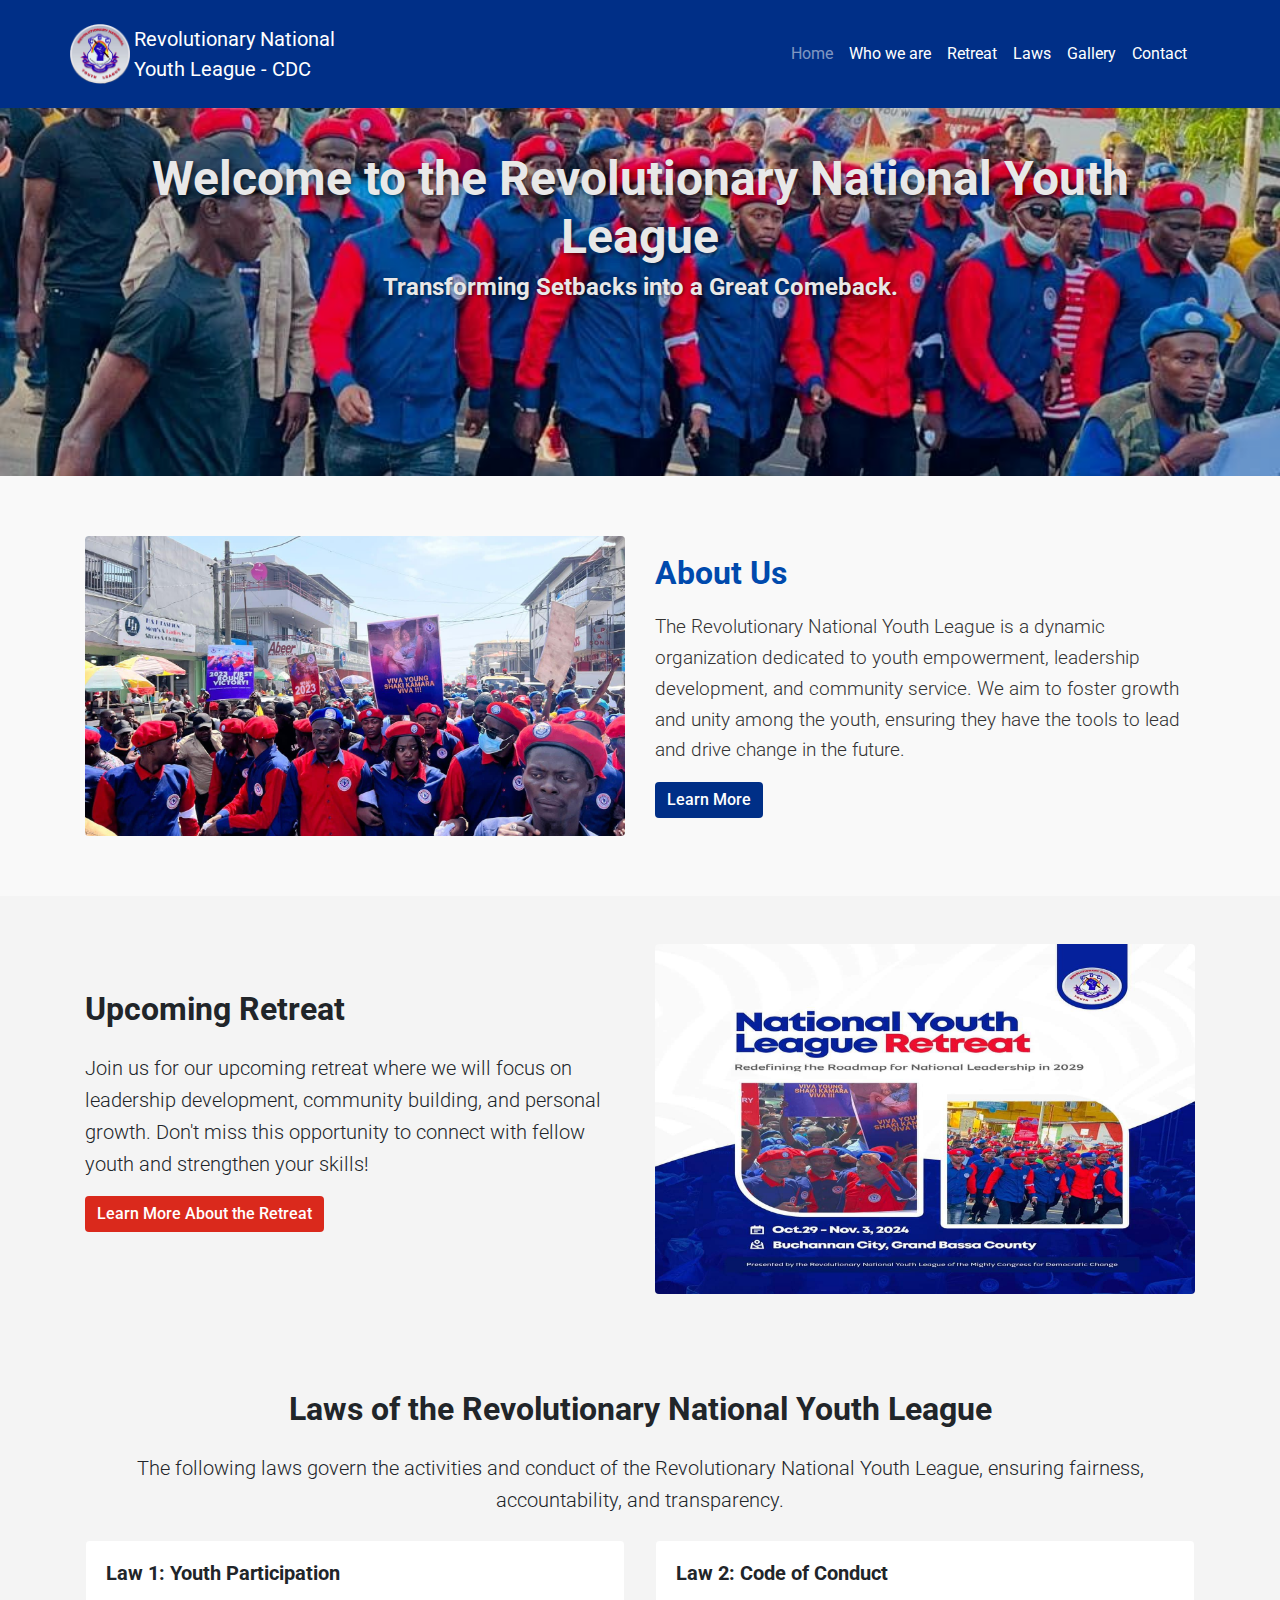
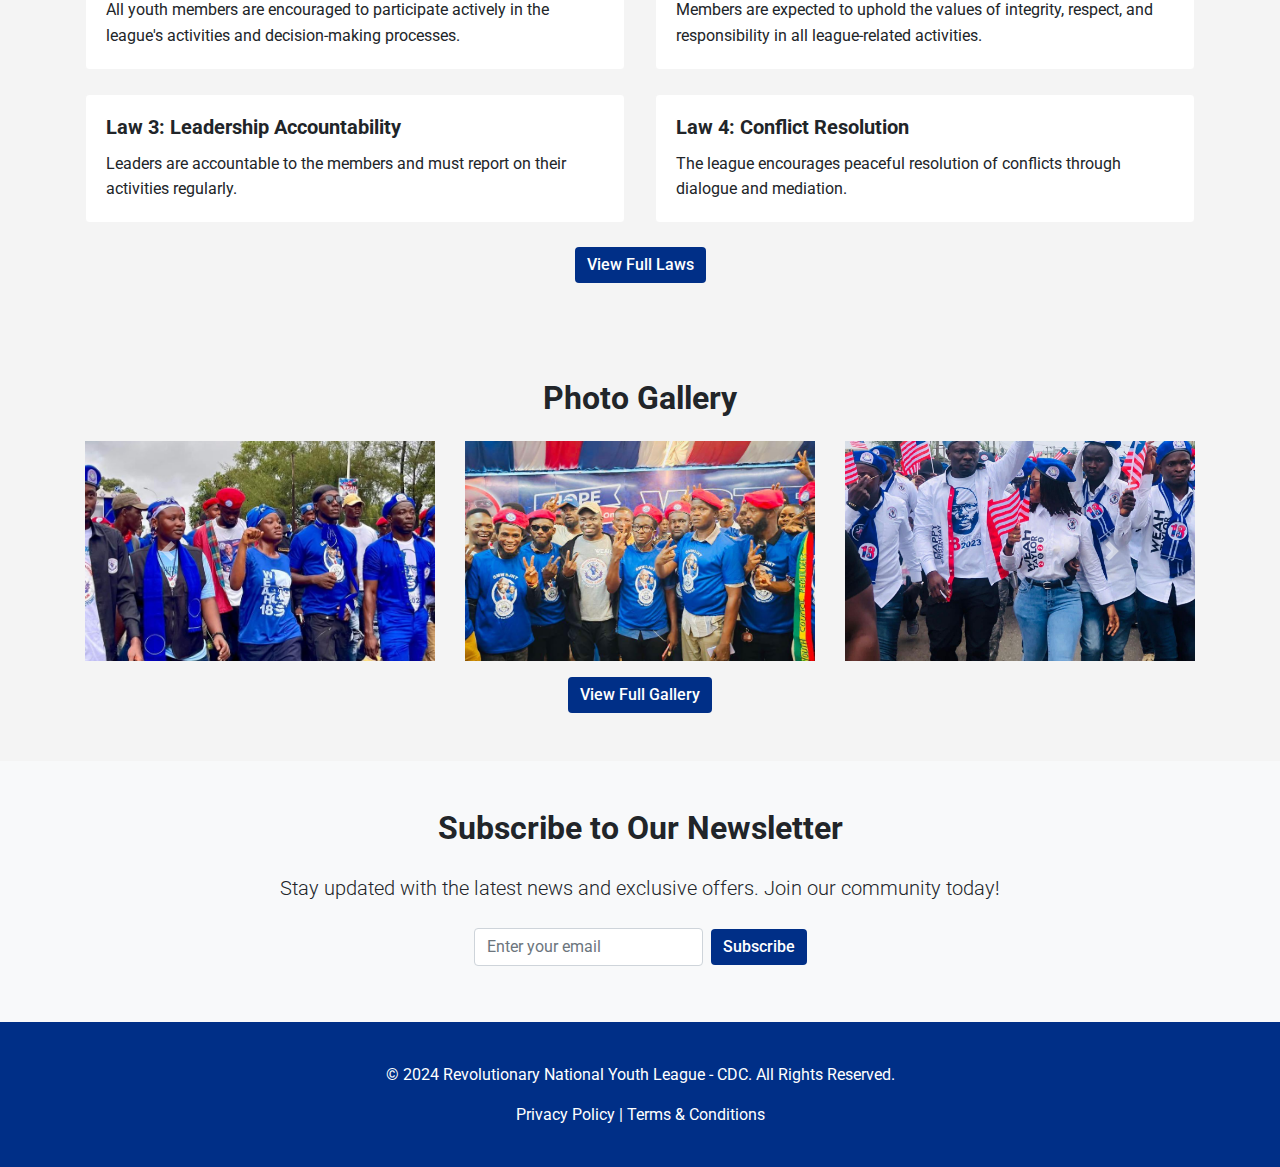
==== commit 5001b13d: "initialcommit" ====
--- a/index.html
+++ b/index.html
@@ -236,10 +236,12 @@
                         <div class="carousel-item active">
                             <div class="row">
                                 <div class="col-md-4">
-                                    <img src="images/medium-cdcians03.jpeg" class="d-block w-100 mini-section" alt="Event 1">
-                                </div>
-                                <div class="col-md-4">
-                                    <img src="images/medium-cdcians.jpeg" class="d-block w-100 mini-section" alt="Event 2">
+                                    <img src="images/medium-cdcians03.jpeg" class="d-block w-100 mini-section"
+                                        alt="Event 1">
+                                </div>
+                                <div class="col-md-4">
+                                    <img src="images/medium-cdcians.jpeg" class="d-block w-100 mini-section"
+                                        alt="Event 2">
                                 </div>
                                 <div class="col-md-4">
                                     <img src="images/medium-cdcians04 (2).jpeg" class="d-block w-100 mini-section"
@@ -250,10 +252,12 @@
                         <div class="carousel-item">
                             <div class="row">
                                 <div class="col-md-4">
-                                    <img src="images/medium-cdcians04.jpeg" class="d-block w-100 mini-section" alt="Event 4">
-                                </div>
-                                <div class="col-md-4">
-                                    <img src="images/medium-cdcians07.jpeg" class="d-block w-100 mini-section" alt="Event 5">
+                                    <img src="images/medium-cdcians04.jpeg" class="d-block w-100 mini-section"
+                                        alt="Event 4">
+                                </div>
+                                <div class="col-md-4">
+                                    <img src="images/medium-cdcians07.jpeg" class="d-block w-100 mini-section"
+                                        alt="Event 5">
                                 </div>
                                 <div class="col-md-4">
                                     <img src="images/medium-cdcians08.jpeg" class="d-block w-100 mini-section"
@@ -264,7 +268,8 @@
                         <div class="carousel-item">
                             <div class="row">
                                 <div class="col-md-4">
-                                    <img src="images/low-cdcian03.jpeg" class="d-block w-100 mini-section" alt="Event 4">
+                                    <img src="images/low-cdcian03.jpeg" class="d-block w-100 mini-section"
+                                        alt="Event 4">
                                 </div>
                                 <div class="col-md-4">
                                     <img src="images/low-cdcian.jpeg" class="d-block w-100 mini-section" alt="Event 5">
@@ -311,7 +316,7 @@
     <!-- Footer -->
     <footer class="text-center bg-deep-blue">
         <div class="container">
-            <p>&copy; 2024 CDC Youth League. All Rights Reserved.</p>
+            <p>&copy; 2024 Revolutionary National Youth League - CDC. All Rights Reserved.</p>
             <!-- <ul class="list-unstyled"> -->
             <a href="#">Privacy Policy</a> | <a href="#">Terms & Conditions </a>
             <!-- <a>Designed With <i
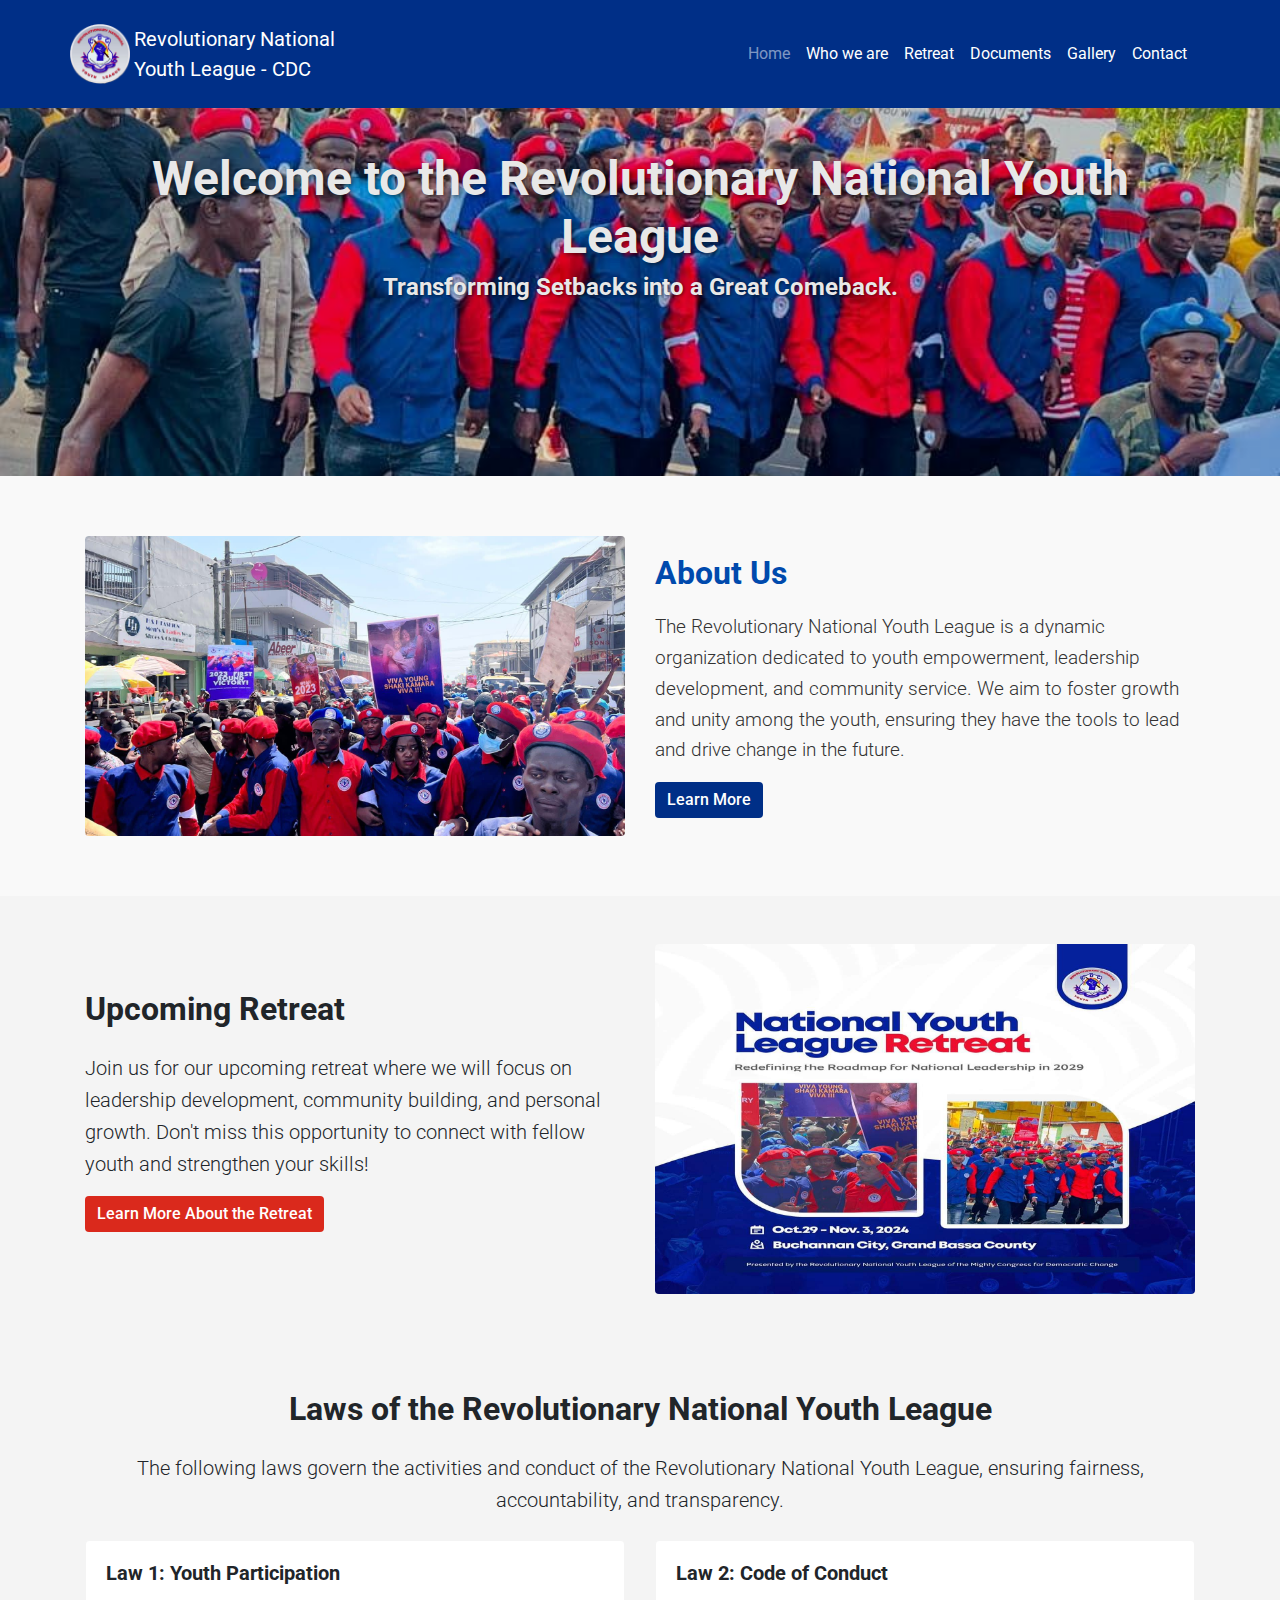
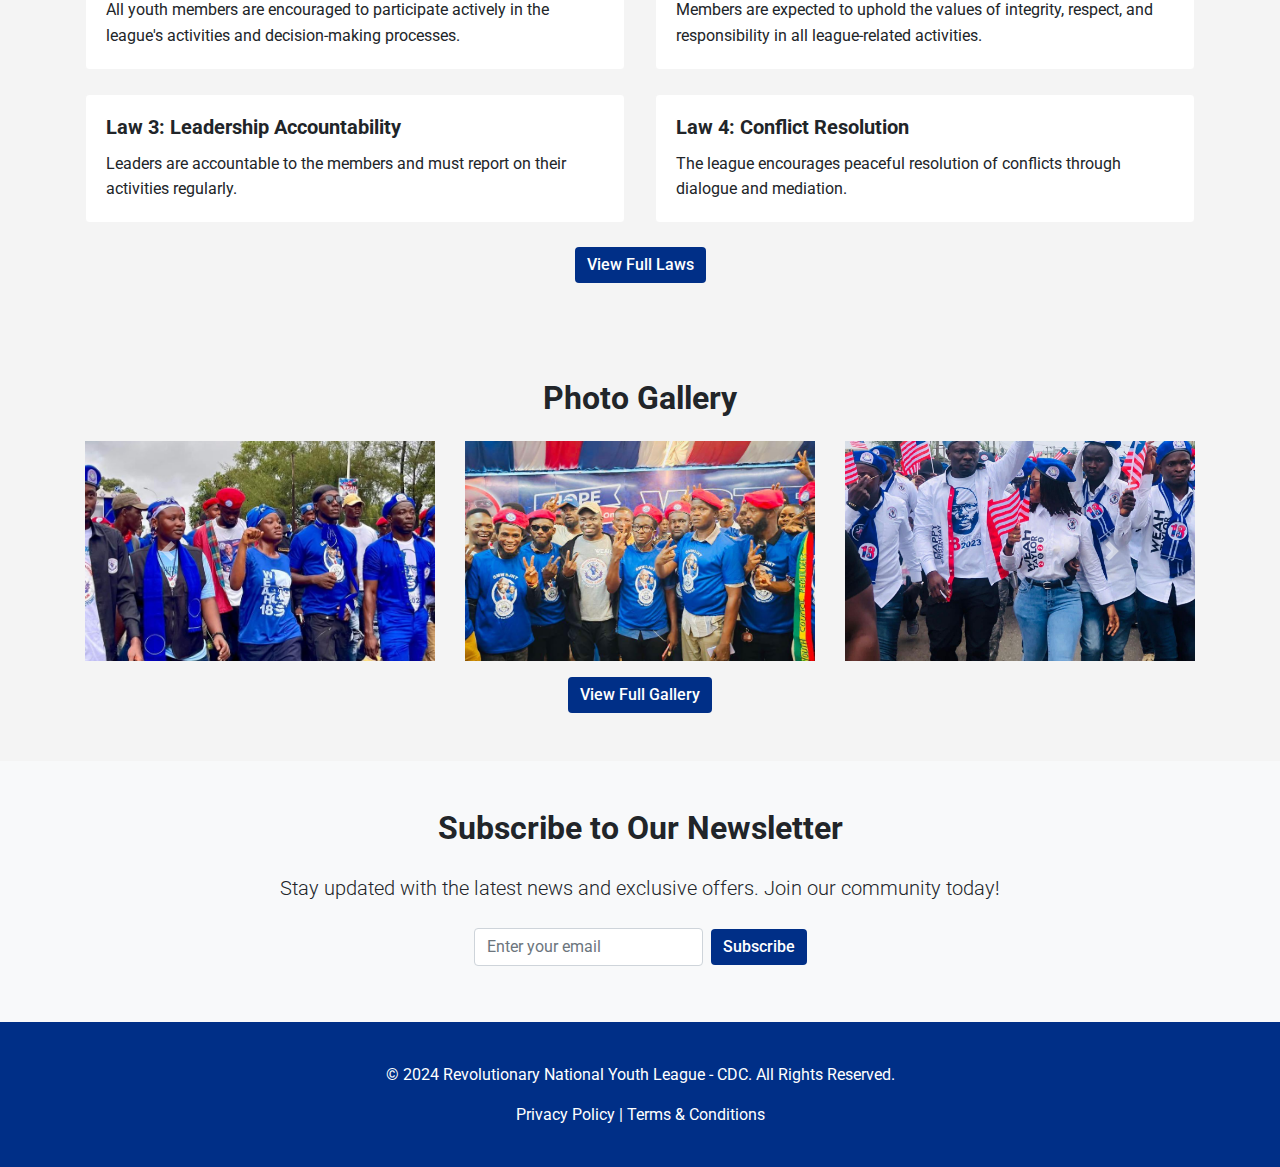
==== commit c43ec629: "initialcommit" ====
--- a/index.html
+++ b/index.html
@@ -5,6 +5,8 @@
     <meta charset="UTF-8">
     <meta name="viewport" content="width=device-width, initial-scale=1.0">
     <title>CDC Youth League - Home</title>
+    <link rel="shortcut icon" href="images/WhatsApp_Image_2024-10-22_at_1.30.07_PM-removebg-preview.png"
+        type="image/x-icon">
     <link href="https://fonts.googleapis.com/css2?family=Roboto:wght@400;500;700&display=swap" rel="stylesheet">
     <link rel="stylesheet" href="https://cdnjs.cloudflare.com/ajax/libs/font-awesome/5.15.4/css/all.min.css">
     <link rel="stylesheet" href="https://cdn.jsdelivr.net/npm/bootstrap-icons/font/bootstrap-icons.css">
@@ -101,7 +103,7 @@
                     <li class="nav-item"><a class="nav-link text-black" href="index.html">Home</a></li>
                     <li class="nav-item"><a class="nav-link text-white" href="about.html">Who we are</a></li>
                     <li class="nav-item"><a class="nav-link text-white" href="retreat.html">Retreat</a></li>
-                    <li class="nav-item"><a class="nav-link text-white" href="law.html">Laws</a></li>
+                    <li class="nav-item"><a class="nav-link text-white" href="law.html">Documents</a></li>
                     <li class="nav-item"><a class="nav-link text-white" href="gallery.html">Gallery</a></li>
                     <li class="nav-item"><a class="nav-link text-white" href="contact.html">Contact</a></li>
                 </ul>
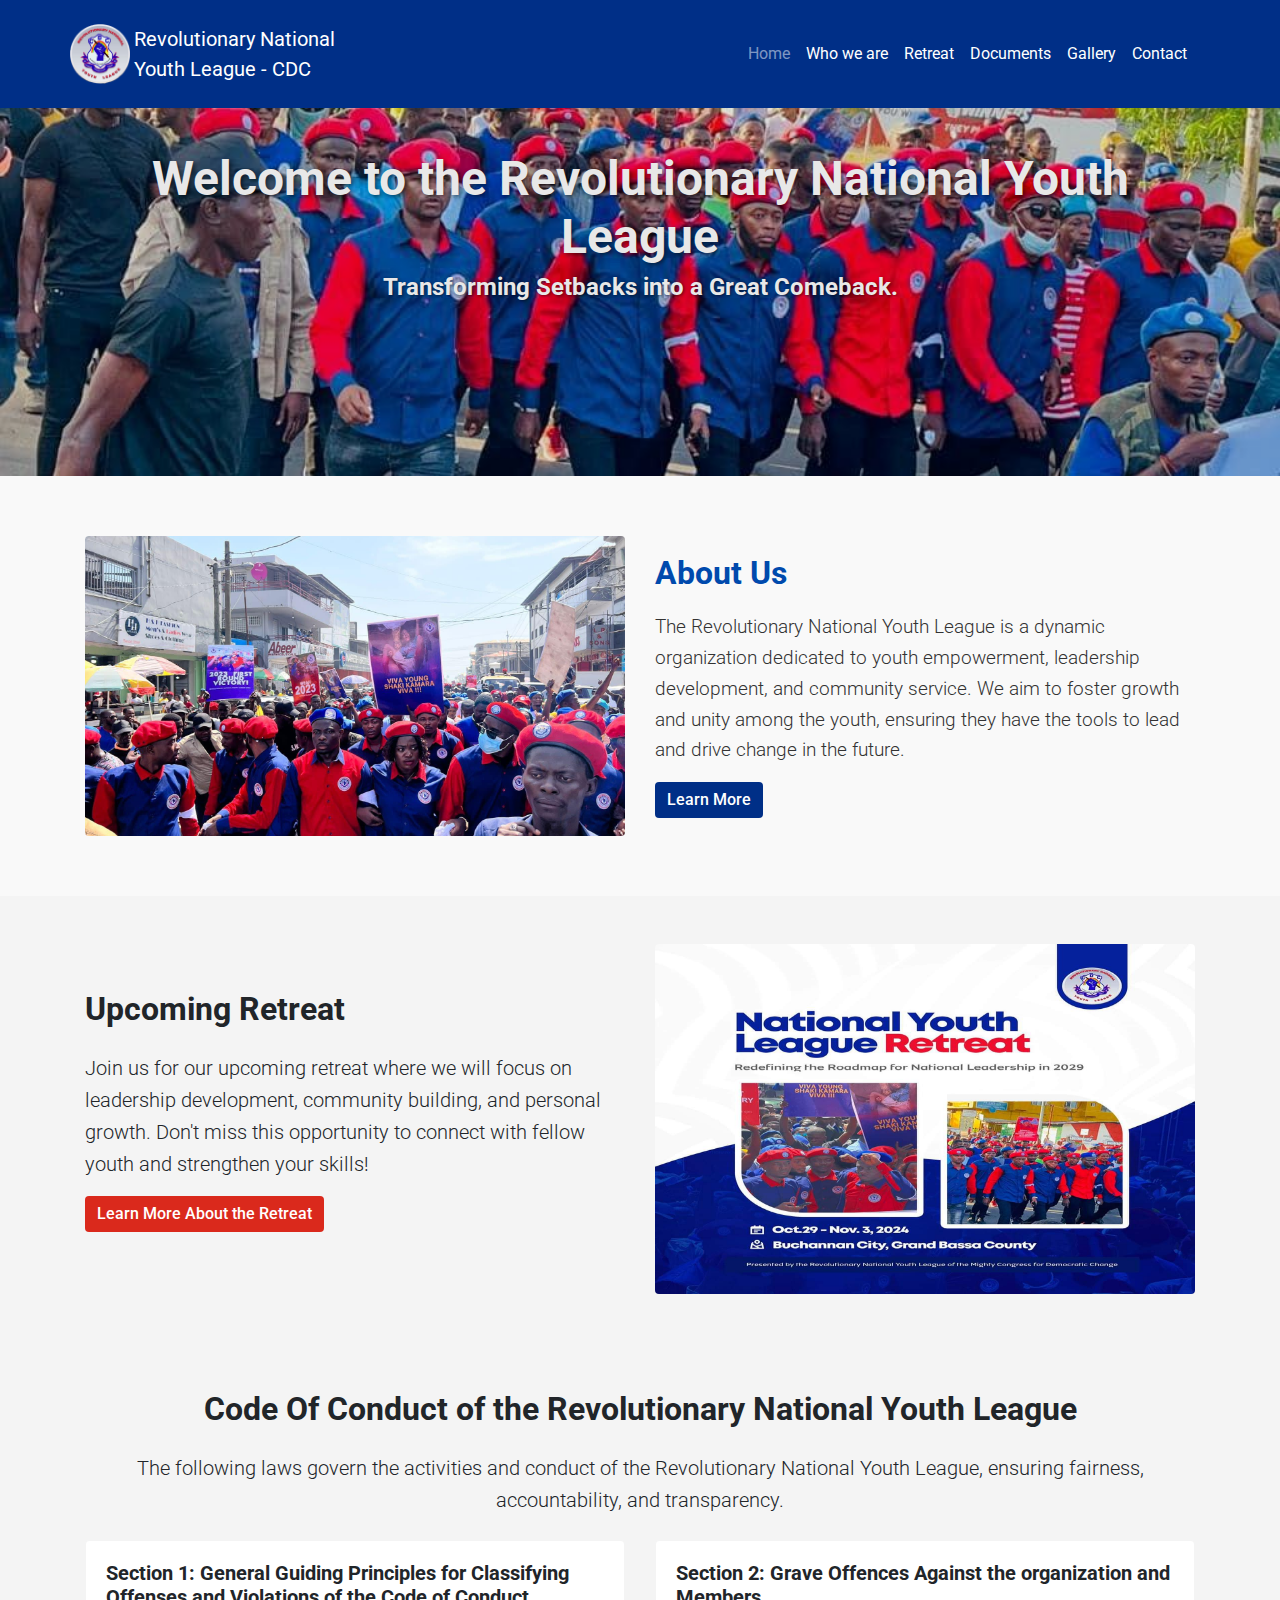
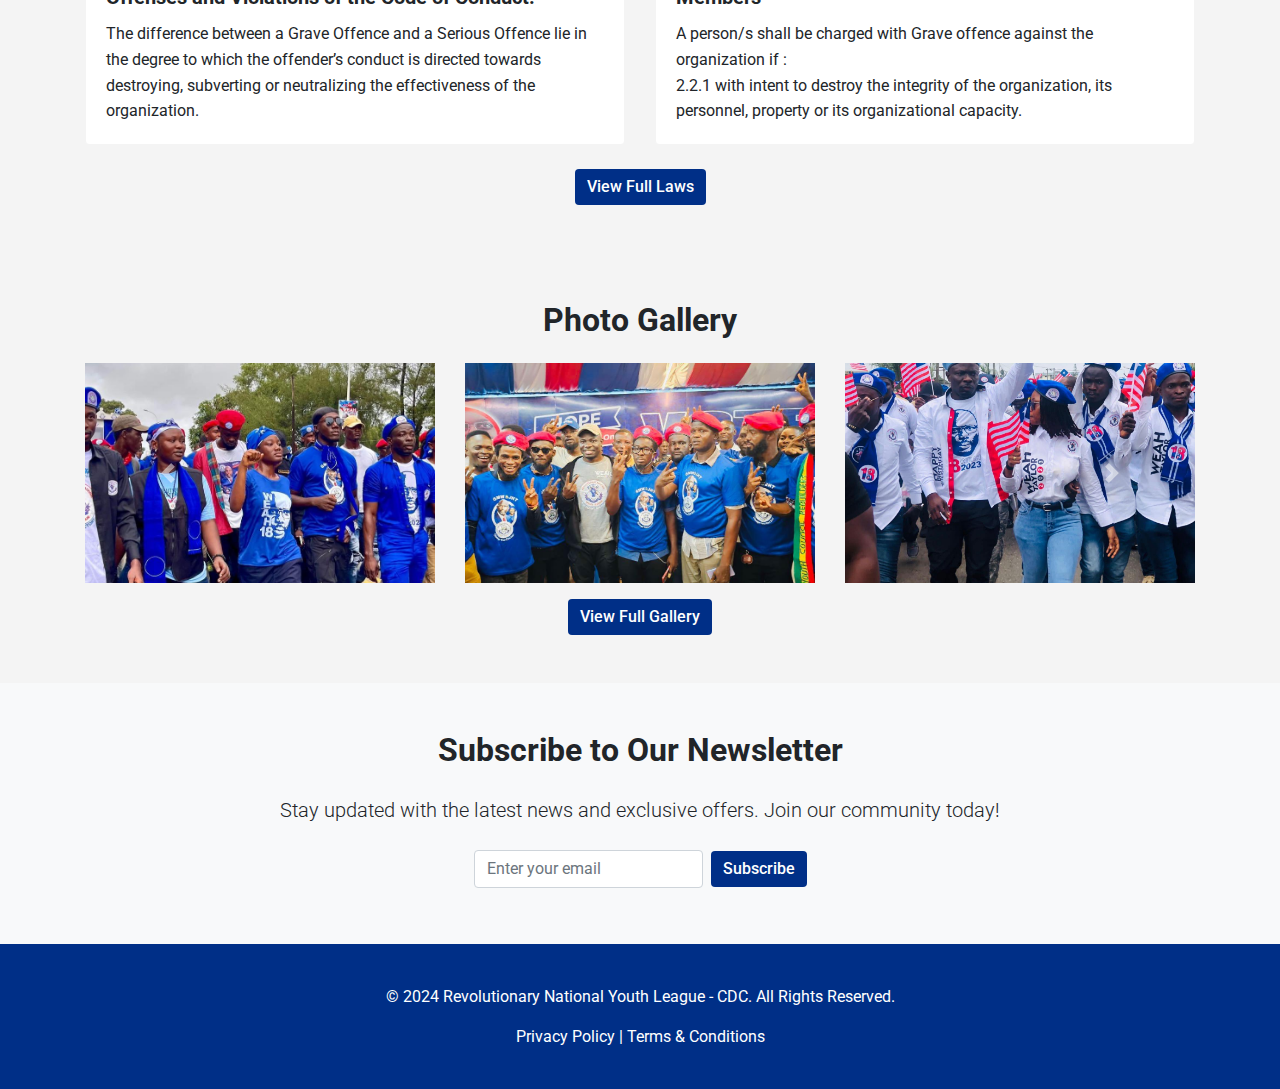
==== commit dc3d3152: "initialcommit" ====
--- a/index.html
+++ b/index.html
@@ -177,7 +177,7 @@
         <!-- Laws Section -->
         <section class="laws-section py-5">
             <div class="container ">
-                <h2 class="text-center mb-4">Laws of the Revolutionary National Youth League</h2>
+                <h2 class="text-center mb-4">Code Of Conduct of the Revolutionary National Youth League</h2>
                 <p class="lead text-center mb-4">
                     The following laws govern the activities and conduct of the Revolutionary National Youth League,
                     ensuring fairness, accountability, and transparency.
@@ -186,41 +186,49 @@
                     <div class="col-md-6 mb-4">
                         <div class="card">
                             <div class="card-body">
-                                <h5 class="card-title">Law 1: Youth Participation</h5>
-                                <p class="card-text">All youth members are encouraged to participate actively in the
-                                    league's activities and decision-making processes.</p>
+                                <h5 class="card-title">Section 1: General Guiding Principles for Classifying Offenses
+                                    and Violations of
+                                    the Code of Conduct.</h5>
+                                <p class="card-text">The difference between a Grave Offence and a Serious Offence lie in
+                                    the degree to which the
+                                    offender’s conduct is directed towards destroying, subverting or neutralizing the
+                                    effectiveness of
+                                    the organization.</p>
                             </div>
                         </div>
                     </div>
                     <div class="col-md-6 mb-4">
                         <div class="card">
                             <div class="card-body">
-                                <h5 class="card-title">Law 2: Code of Conduct</h5>
-                                <p class="card-text">Members are expected to uphold the values of integrity, respect,
-                                    and
-                                    responsibility in all league-related activities.</p>
+                                <h5 class="card-title">Section 2: Grave Offences Against the organization and Members
+                                </h5>
+                                <p class="card-text">A person/s shall be charged with Grave offence against the
+                                    organization if : <br>
+                                    2.2.1 with intent to destroy the integrity of the organization, its personnel,
+                                    property or its organizational
+                                    capacity.</p>
+                            </div>
+                        </div>
+                    </div>
+                    <!-- <div class="col-md-6 mb-4">
+                        <div class="card">
+                            <div class="card-body">
+                                <h5 class="card-title">Section 3: Leadership Accountability</h5>
+                                <p class="card-text">Leaders are accountable to the members and must report on their
+                                    activities regularly.</p>
                             </div>
                         </div>
                     </div>
                     <div class="col-md-6 mb-4">
                         <div class="card">
                             <div class="card-body">
-                                <h5 class="card-title">Law 3: Leadership Accountability</h5>
-                                <p class="card-text">Leaders are accountable to the members and must report on their
-                                    activities regularly.</p>
-                            </div>
-                        </div>
-                    </div>
-                    <div class="col-md-6 mb-4">
-                        <div class="card">
-                            <div class="card-body">
-                                <h5 class="card-title">Law 4: Conflict Resolution</h5>
+                                <h5 class="card-title">Section 4: Conflict Resolution</h5>
                                 <p class="card-text">The league encourages peaceful resolution of conflicts through
                                     dialogue
                                     and mediation.</p>
                             </div>
                         </div>
-                    </div>
+                    </div> -->
                     <!-- Add more laws as needed -->
                 </div>
                 <div class="text-center">
--- a/styles.css
+++ b/styles.css
@@ -22,6 +22,10 @@
 
 .bg-dark-blue {
   background-color: #041e42;
+}
+
+body {
+  background-color: #f4f4f4;
 }
 
 .text-white {
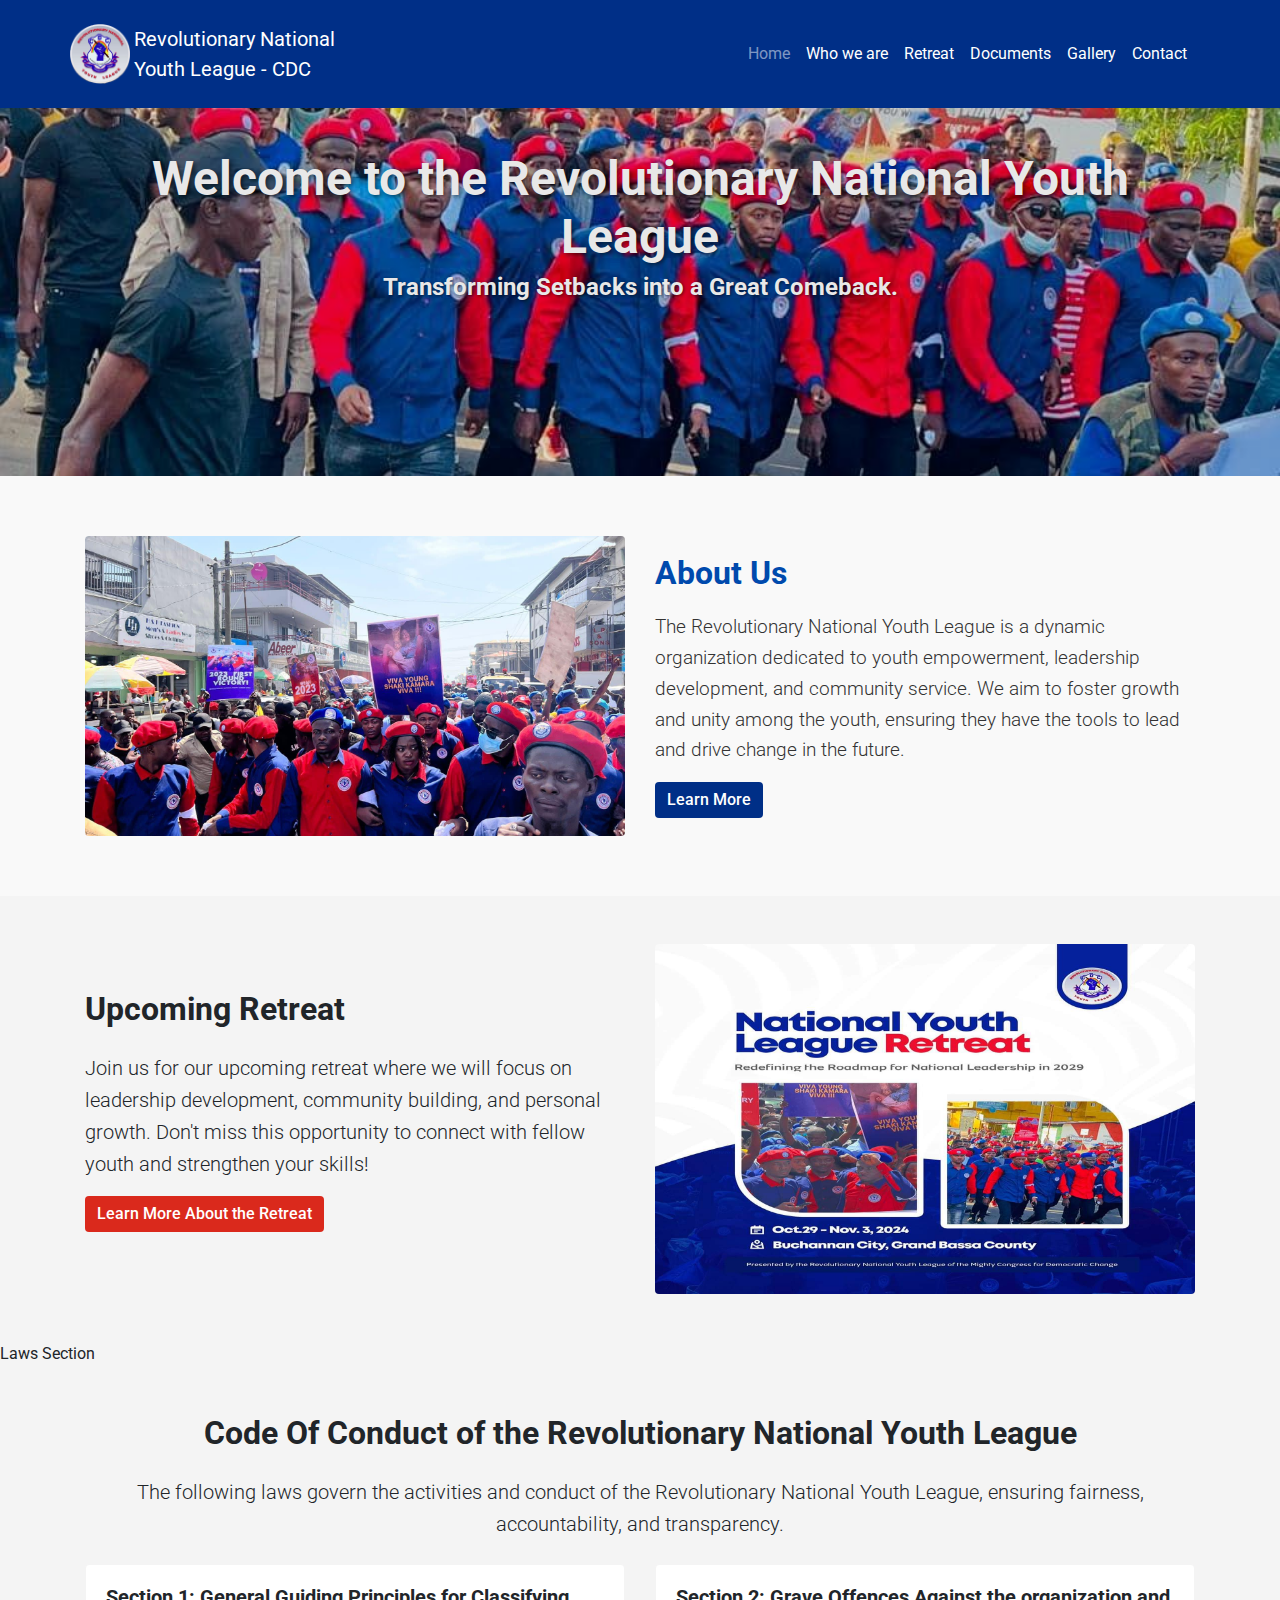
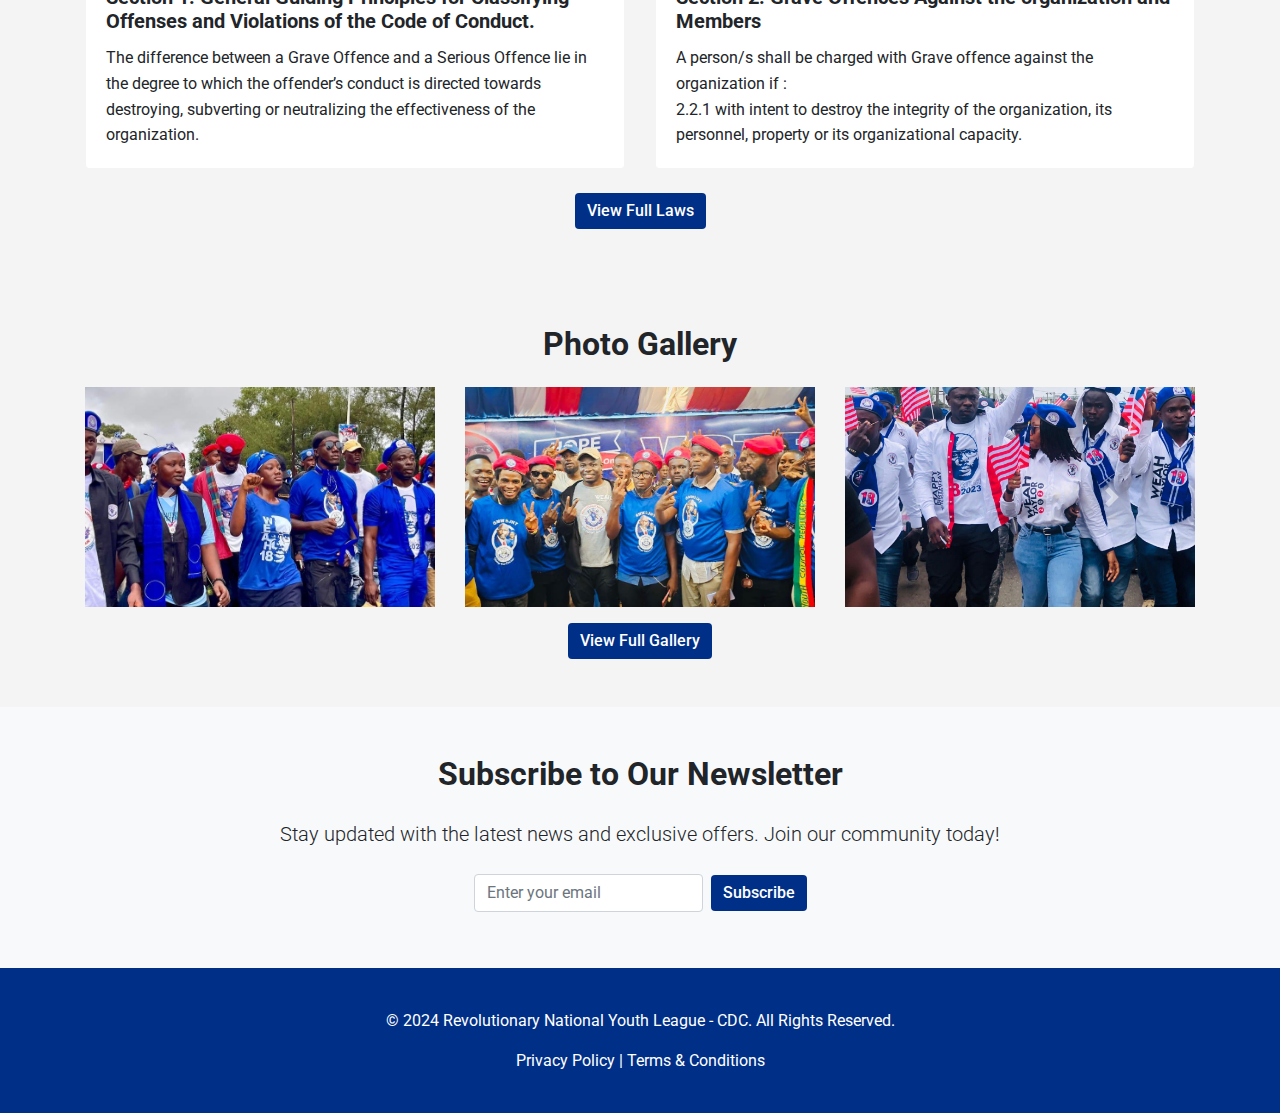
==== commit 86b66fb2: "initialcommit" ====
--- a/index.html
+++ b/index.html
@@ -174,7 +174,7 @@
 
 
 
-        <!-- Laws Section -->
+        Laws Section
         <section class="laws-section py-5">
             <div class="container ">
                 <h2 class="text-center mb-4">Code Of Conduct of the Revolutionary National Youth League</h2>
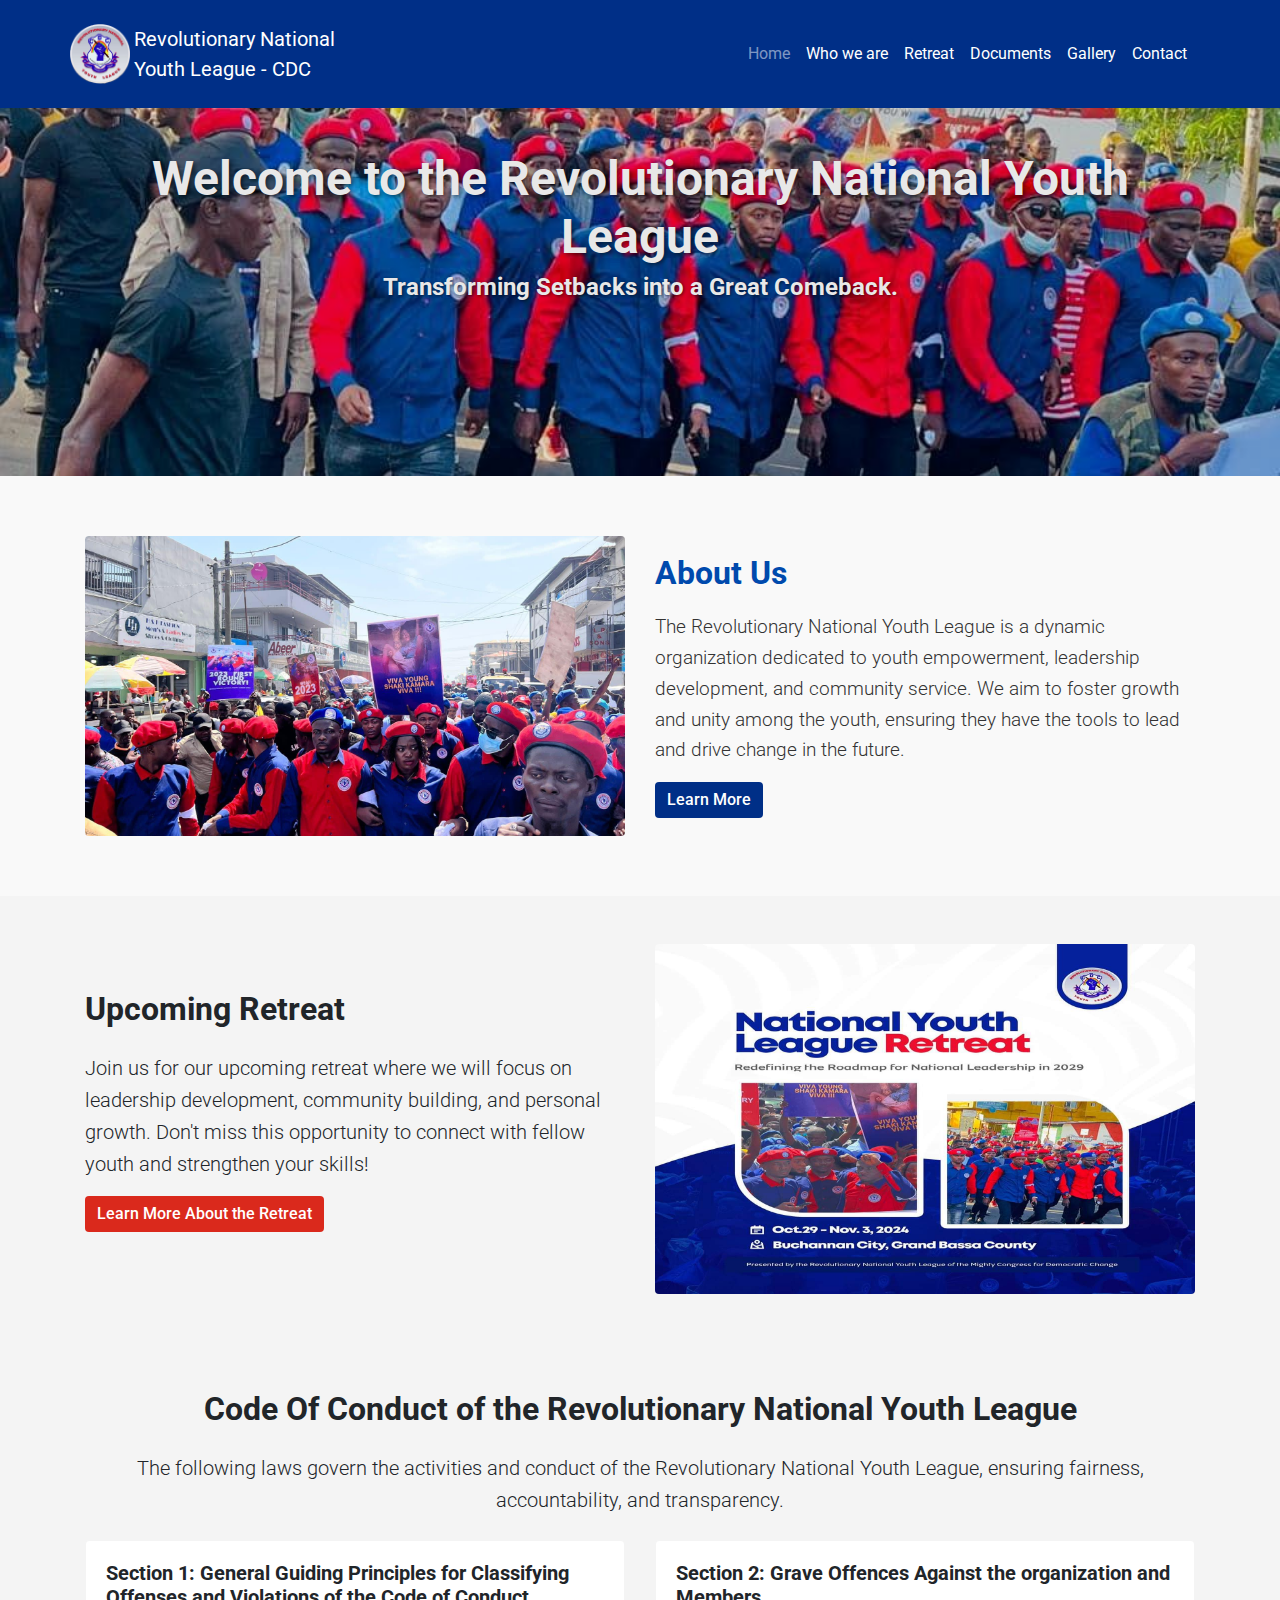
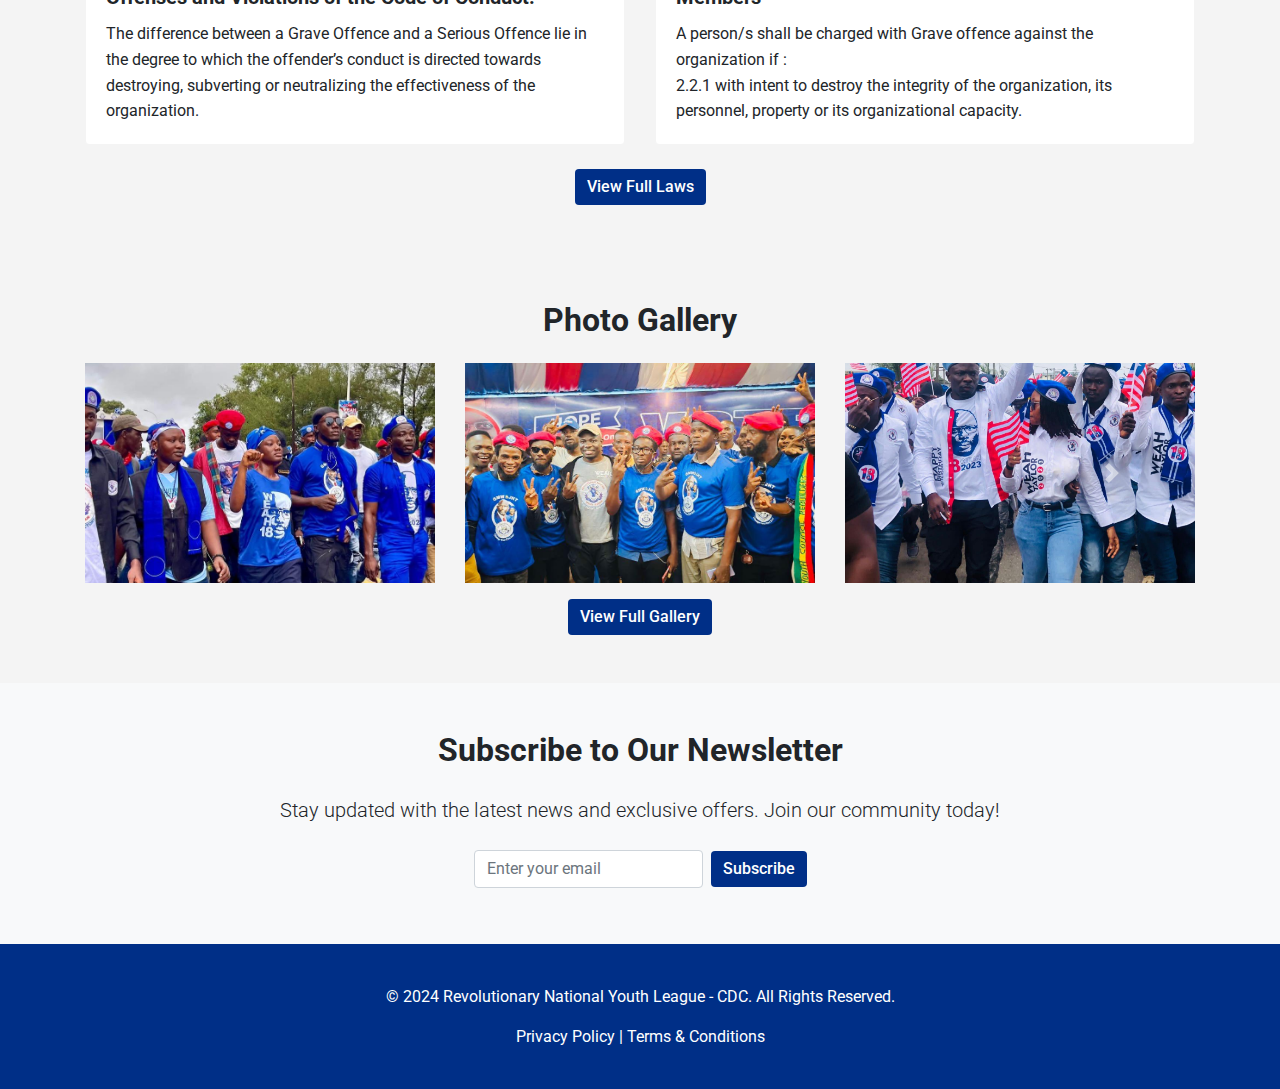
==== commit 3637d93f: "initialcommit" ====
--- a/index.html
+++ b/index.html
@@ -172,9 +172,6 @@
             </div>
         </section>
 
-
-
-        Laws Section
         <section class="laws-section py-5">
             <div class="container ">
                 <h2 class="text-center mb-4">Code Of Conduct of the Revolutionary National Youth League</h2>
